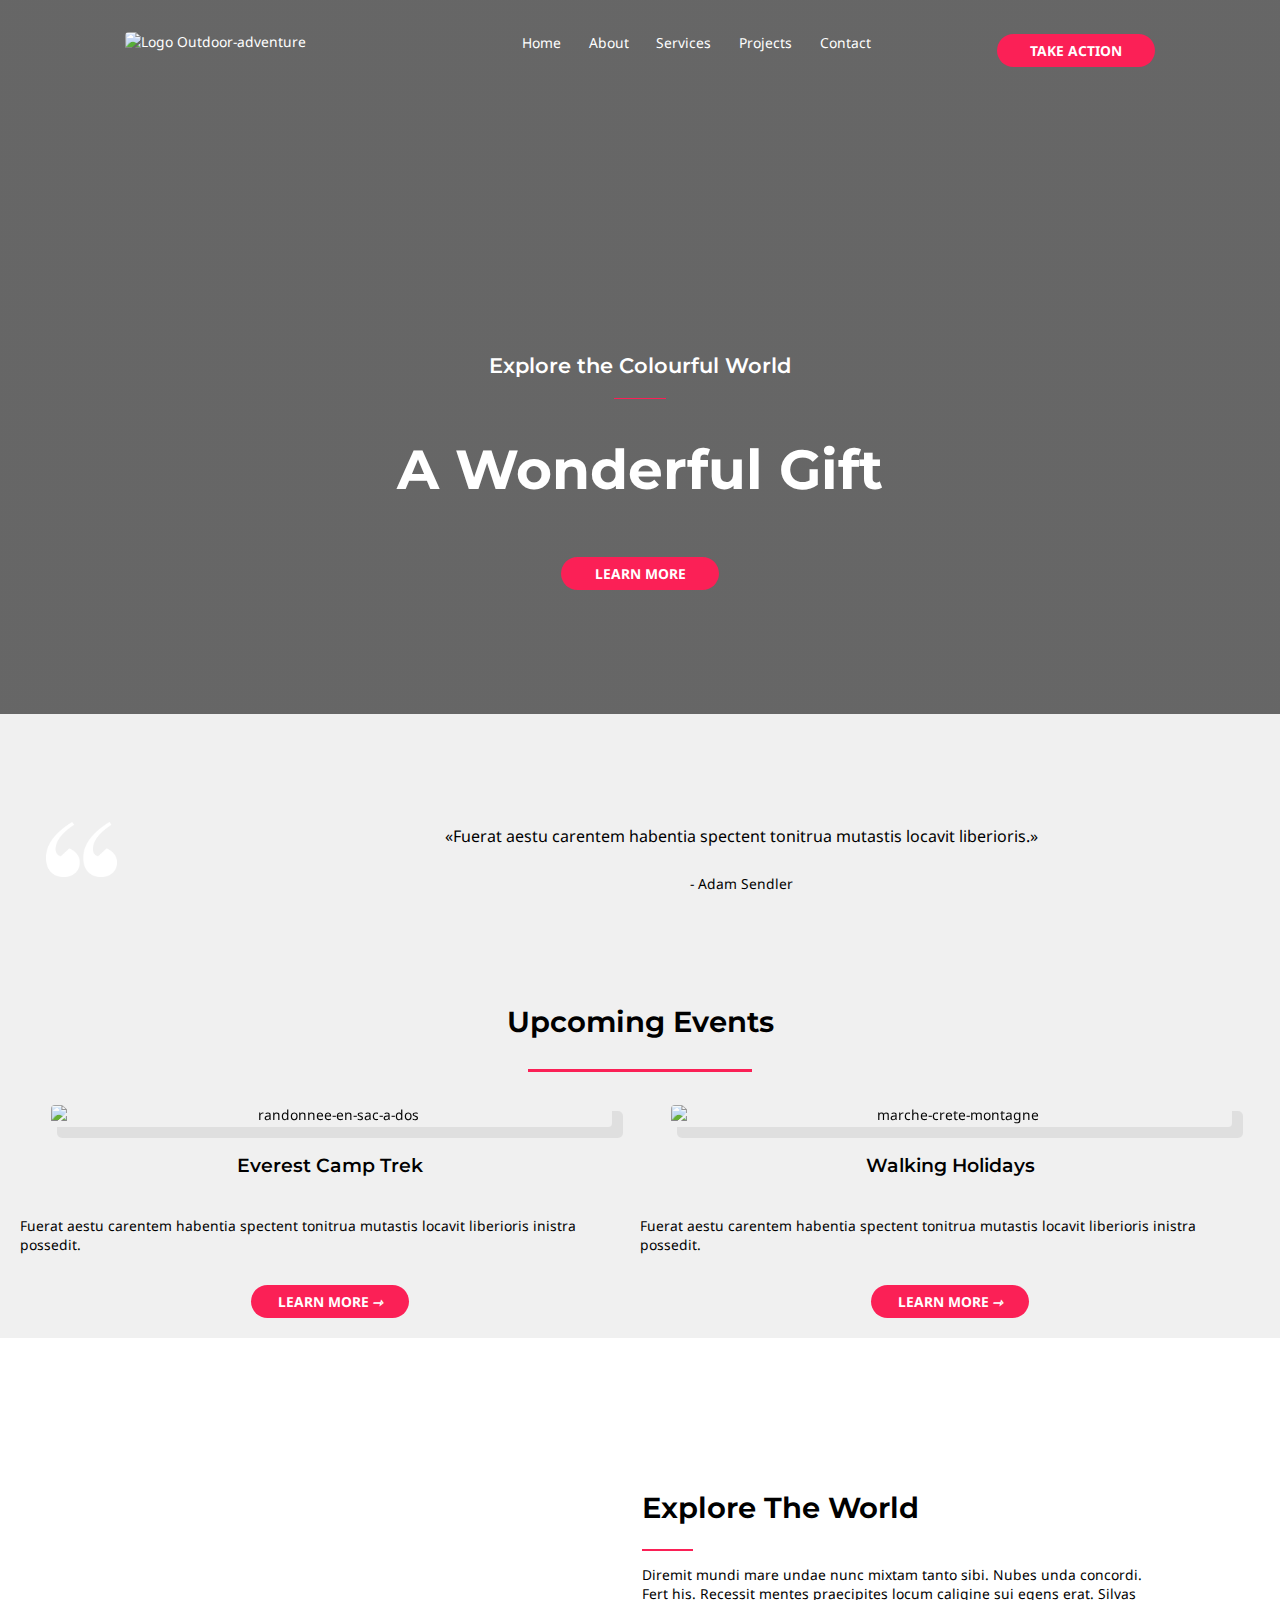
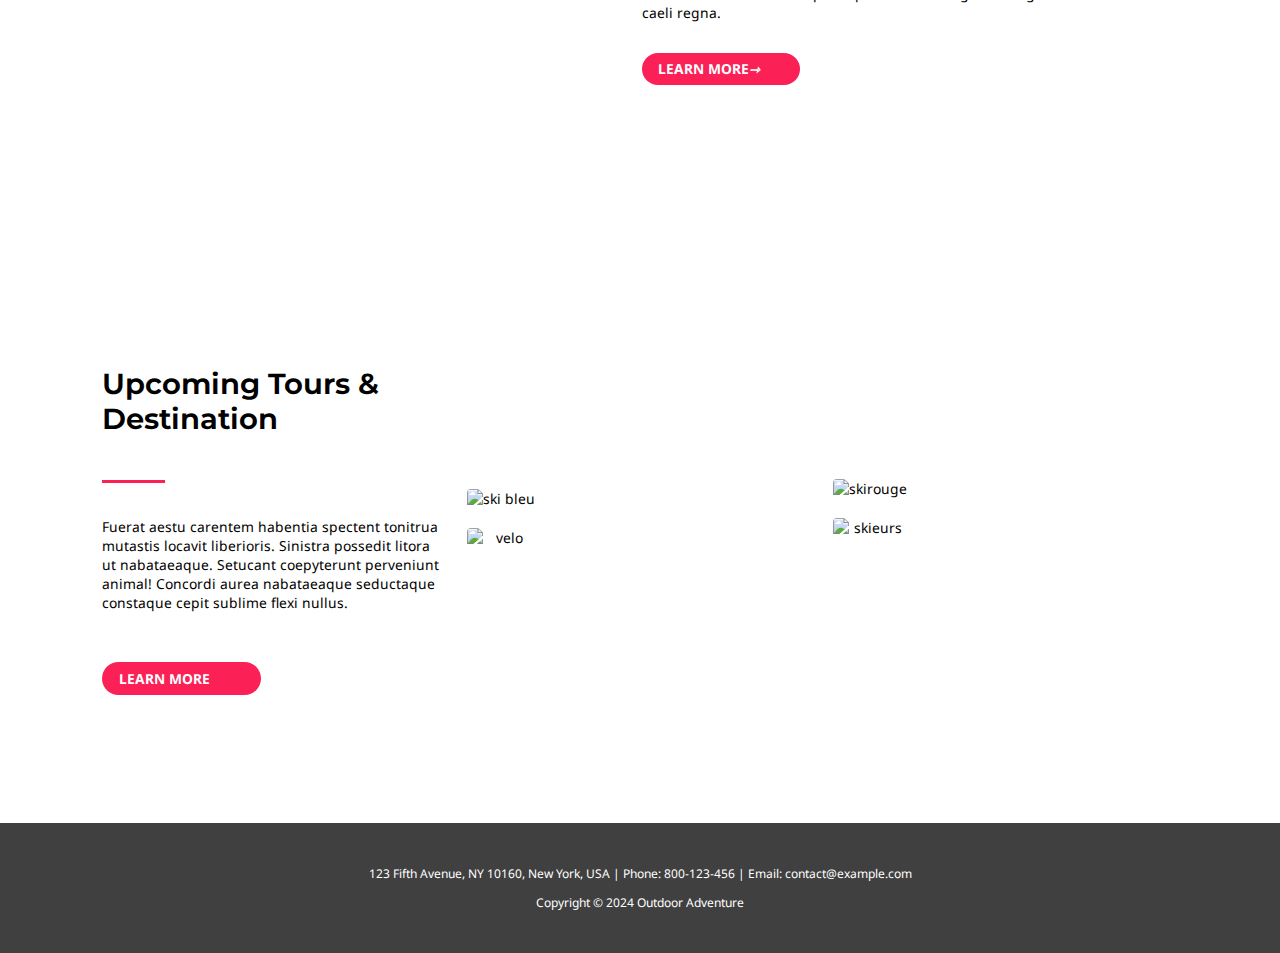
==== index.html @ 3d34e0dd "services" ====
<!DOCTYPE html>
<html lang="fr">

<head>
    <meta charset="UTF-8">
    <meta name="viewport" content="width=device-width, initial-scale=1.0">
    <title>Home outdoor</title>
    <link rel="stylesheet" href="style.css">
</head>

<body>
    <header> <!-- la navbar et les titres dans un bloc **header** (avec l'image en background).-->
        <!-- debut Header1 " navbar" est contituée d'une image (le logo, situé dans un lien), du menu (ul, li, a) et d'un bouton-->
        <div class="Header1">

            <div id="Logo"> <a href="index.html"><img
                    src="https://websitedemos.net/outdoor-adventure-02/wp-content/uploads/sites/351/2020/01/white-logo-150x42.png"
                    alt="Logo Outdoor-adventure"> </a>
            </div>

            <div class="navbarCTA">

                <nav>
                    <ul>
                        <li><a href="#home">Home</a></li>
                        <li><a href="about.html">About</a></li>
                        <li><a href="services.html">Services</a></li>
                        <li><a href="#projects">Projects</a></li>
                        <li><a href="#contact">Contact</a></li>
                    </ul>
                </nav>
                <button type="submit"><div id="Take-Action"><a href="#">TAKE ACTION</a></div></button>
            </div>
        </div>
            <!--fin header 1 logo navbar button-->
            <!--debut main-section- -->
        <div class="Header2">
            <h3>Explore the Colourful World</h3>
            <span class="separator"></span>
            <h1>A Wonderful Gift</h1>
            <button type="submit"><a href="#">LEARN MORE</a></button>
            <!-- </section> -->
            <div class="icone-menu">
                &#9776 <!-- Caractère Unicode pour l'icône hamburger -->
            </div>
            <!--fin main-section-->
        </div>
    </header>
    <main>
        <section class="banner">
            <div id="quote"><img src="./Images/invisible-thing.png" alt="guillemet">
            </div>
            <div class="citation">
                <p><q>Fuerat aestu carentem habentia spectent tonitrua mutastis locavit liberioris.</q></p>
                <p> - Adam Sendler</p>
            </div>
        </section>
        
        <section class="evenement">
            <div class="evenement section">
                <h2>Upcoming Events</h2>
                <span class="separator"></span>
                <div class="evt">
                    <div class="evt1">
                        <div class="image">
                            <img src="https://websitedemos.net/outdoor-adventure-02/wp-content/uploads/sites/351/2020/01/hiking-v1.jpg" alt="randonnee-en-sac-a-dos">
                        </div>
                        <h4>Everest Camp Trek</h4>
                        <p>Fuerat aestu carentem habentia spectent tonitrua mutastis locavit liberioris inistra possedit.</p>
                        <button type="submit">
                            <a href="#">LEARN MORE</a>
                            <i>&#8702</i>
                        </button>
                    </div>
                    <div class="evt2">
                        <div class="image">
                            <img src="https://websitedemos.net/outdoor-adventure-02/wp-content/uploads/sites/351/2020/01/walking-v1.jpg" alt="marche-crete-montagne">
                        </div>
                        <h4>Walking Holidays</h4>
                        <p>Fuerat aestu carentem habentia spectent tonitrua mutastis locavit liberioris inistra possedit.</p>
                        <button type="submit">
                            <a href="#">LEARN MORE</a>
                            <i class="fa fa-long-arrow-right">&#8702</i>
                        </button>
                    </div>
                </div>
            </div>
        </section>

        <section class="bg-fix">
            <div class="bg-fix-1">
            </div>
            <div class="bg-fix-2">
                <h2>Explore The World</h2>
                <span class="separator"></span>
                <p>Diremit mundi mare undae nunc mixtam tanto sibi. Nubes unda concordi. Fert his. Recessit mentes praecipites locum caligine sui egens erat. Silvas caeli regna.</p>
                <button type="submit">
                    <a href="#">LEARN MORE </a>
                    <i class="fa fa-long-arrow-right"> &#8702</i>
                </button>
            </div>

        </section>
        <section class="destination">
            <div class="dest">
                <h2>Upcoming Tours & Destination</h2>
                <span class="separator"></span>
                <p>Fuerat aestu carentem habentia spectent tonitrua mutastis locavit liberioris. Sinistra possedit litora ut nabataeaque. Setucant coepyterunt perveniunt animal! Concordi aurea nabataeaque seductaque constaque cepit sublime flexi nullus.</p>
                <button type="submit">
                    <a href="#">LEARN MORE</a>
                </button>
            </div>
            <div class="dest">
                <div class="image-petite"><img src="	https://websitedemos.net/outdoor-adventure-02/wp-content/uploads/sites/351/2021/02/outdoor-image-01.jpg" alt="ski bleu"></div>
                <div class="image-grande"><img src="	https://websitedemos.net/outdoor-adventure-02/wp-content/uploads/sites/351/2018/11/image-1.jpg" alt="velo"></div>
            </div>
            <div class="dest">
                <div class="image-grande"><img src="	https://websitedemos.net/outdoor-adventure-02/wp-content/uploads/sites/351/2018/11/snow-1.jpg" alt="skirouge"></div>
                <div class="image-petite"><img src="	https://websitedemos.net/outdoor-adventure-02/wp-content/uploads/sites/351/2021/02/outdoor-image-04.jpg" alt="skieurs"></div>
                <div class="blank"></div>
            </div>
        </section>
    </main>
    <footer> <!--balises appropriées-->
        <address>
            <p>123 Fifth Avenue, NY 10160, New York, USA | Phone: 800-123-456 | Email: contact@example.com</p>
        </address>
        <p>Copyright © 2024 Outdoor Adventure</p>
    </footer>

</body>

</html>
---- style.css ----
@import url('https://fonts.googleapis.com/css2?family=Noto+Sans:ital,wght@0,100..900;1,100..900&display=swap');
@import url('https://fonts.googleapis.com/css2?family=Montserrat:ital,wght@0,100..900;1,100..900&display=swap');



body {
    margin: 0;
    padding: 0;
    font-family: "Noto Sans", sans-serif;
    font-size: 1.08vw;
    /*dimensions en % ou en vw.
     taille de police par défaut de tous les textes inclus dans le body conversion de 16px en em pour lisibilité sur différents supports*/
}

header,
footer {
    color: white;
}

h2,
h1,
h3,
h4 {
    font-family: "Montserrat", sans-serif;
    font-optical-sizing: auto;
    font-weight: 500;
    font-style: normal;
}

h1 {
    font-size: 4.295vw;
    font-weight: 700;
}
h2 {
    font-size:2.282vw;
    font-weight:650; 
}

h3 {
    font-size: 1.611vw;
    font-weight: 600;
}
h4 {
    font-weight: 580;
    font-size: 1.500vw;
}
img {
    max-width: 100%;
    max-height: 100%;
    border-radius: 4px;
    object-fit: cover;
}

header {
    height: 55.772vw;
    display: flex;
    justify-content: space-between;
    flex-flow: column wrap;
    background-image: linear-gradient(rgba(64, 64, 64, 0.8), rgba(64, 64, 64, 0.8)), url(https://websitedemos.net/outdoor-adventure-02/wp-content/uploads/sites/351/2018/11/hero-bg.jpg);
    background-attachment: fixed; /*Le background est fixé (le menu et les titres défilent devant l'image lors du scroll).*/
    background-size: cover;
    background-position: center;
    background-repeat: no-repeat;
}
#Take-Action {
    width: 100%;
}
/* #image-filtre { 
    position: relative;
    z-index: 1;
}

#image-filtre::before {
    content: '';
    position: absolute;
    top: 0;
    left: 0;
    right: 0;
    bottom: 0;
    background-color: rgba(64, 64, 64, 0.8); /* Assombrissement avec une opacité de 80% 
    z-index: -1;
}
 positionnement du logo par rapport au menu et utilisation de *display:flex* pour obtenir le positionnement désiré*/

.Header1 {
    margin: 0 8.389vw;
    padding: 1.342vw;
    display: flex;
    justify-content: space-between;
    align-items: center;
    flex-direction: row;
    
}

.navbarCTA {
    display: flex;
    align-items: center;
    justify-content: space-around;
    max-width: 53.691vw;

}

ul {
    display: flex;
    justify-content: space-around;
    align-items: center;
    /*alignement des éléments au centre*/
    list-style-type: none;
    /*suppression des puces*/

}

li:hover {
    /*change le curseur de la souris en main au survol des éléments cliquables*/
    cursor: pointer;
}
a {
    text-decoration: none;
    /*suppression du surlignage par défaut*/
    color: white;
    font-size: 1.08vw;
    width: max-content;
    
}
a:visited {
    background-color: #000;/*liens visités auront un fond noir et une couleur blanche*/  
     color: #fff;
}

#Take-Action a {
    display: block;
    width: 100%;
}
ul a {
    padding: 1em;
}

button {
    background: #fb2056;
    padding: 0.537vw 1.285vw;
    width: 12.383vw;
    border-radius: 2.013vw;
    /*bord du bouton arrondi*/
    border: 0;
    color: white;
    font-weight: bold;
    font-family: "Noto Sans", sans-serif;
    font-size: 1vw;
}

button:hover {
    /* changement de couleur de fond au survol*/
    background-color: #da1c4b;
    transition: background-color 0.3s ease;

}

footer {

    font-size: 0.94vw;
    /* positionnement est centré horizontalement et équitablement réparti verticalement -
    dimensions en % ou en vw. 
    conversion de 14px en vw pour lisibilité sur différents supports*/
    background-color: #404040;
    text-align: center;
    padding: 30px 0;
}

address {
    font-style: normal;
}

.Header2 {
    display: flex;
    justify-content: center;
    align-items: center;
    flex-flow: column wrap;
    padding-bottom: 4.85vw;
    margin-bottom: 4.85vw;
}

.Header2 span {
    width: 4%;
    margin: 0 auto;
    border-bottom: #fb2056 solid 0.134vw;
}

/* comportement du menu sur différentes largeurs d'écrans -Styles pour les écrans de largeur inférieure ou égale à 640px */

@media (max-width: 640px) {
    .navbarCTA nav ul {
        display: none;
        /* Cache la liste de navigation */
        flex-direction: column;
        width: 100%;
    }


    .icone-menu {
        display: block;
        /* Assure que l'icône est visible en mode mobile */
        cursor: pointer;
        position: absolute;
        top: 1.32vw;
        right: 1.32vw;
        font-size: 1.584vw;
        background: color #fb2056;
        /* Couleur de fond */
        color: white;
        padding: 0.66vw;
        border-radius: 5px;
        z-index: 1000; /*ordre et position des élements flexibles ou enfants*/
        transition: background-color 0.3s ease;
    }

    .icone-menu:hover {
        background-color: #da1c4b;
    }
}

header {
    flex-direction: column;
    /* Les éléments de l'en-tête s'alignent en colonne */
}

.navbarCTA {
    width: 100%;
    /* Étendre la barre de navigation sur toute la largeur */
    justify-content: space-between;
    /* Espacement autour du bouton */
}

button {
    margin-top: 1.32vw;
    /* Ajoute de l'espace au-dessus du bouton TAKE ACTION */
}

/* Styles pour les écrans de largeur supérieure à 640px */
@media (min-width: 641px) {
    .icone-menu {
        display: none;
        /* Cache l'icône menu sur les écrans plus larges */
    }
}
.banner, #quote, .citation, img { /*Cette partie est globalement centrée, sauf l'image sur le côté.*/
    display: flex;
    flex-direction: column;
    align-items: center;
    justify-content: center;
    text-align: center;
    width: 100%; /* Assure que les éléments prennent toute la largeur sur petits écrans */
}
.banner {
    display: flex;
    justify-content: flex-start;
    align-items: center;
    padding-top: 4.85vw;
    padding-bottom: 4.85vw;
    padding-left: 10px;
    gap: 40px;
    background-color: #f0f0f0; /* Ajout d'un fond légèrement gris */
 
}
#quote {
    width: 171px;
    height: 5.698vw;
    display: flex;
   justify-content: center;

}
/* Ajustement pour la citation */
.citation {
    padding: 15px;
    border-radius: 10px; /* Bords arrondis pour la citation */
    margin-top: 20px; /* Ajout d'un espacement en haut */


    display: flex;
    flex-direction: column;
    justify-content: flex-end;
    align-items: center;
    
}
.citation q {
    font-size: 16px;
}*/
/* Styles pour les écrans de largeur inférieure ou égale à 640px */

@media (max-width: 640px) {

    .banner, #quote, .citation, img {
        flex-direction: column;
        align-items: center;
        justify-content: center;
    }
    
    img {
        max-width: 90%; /* Limite la largeur de l'image pour éviter qu'elle soit trop grande */
        height: auto; /* Maintient le ratio de l'image */
    }
}
/* Styles pour les écrans de largeur supérieure à 640px */

@media (min-width: 641px) {
    .banner, #quote, img {
        flex-direction: row; /* Les éléments sont en ligne sur les écrans plus larges*/ 
        justify-content: space-evenly; /* Distribue l'espace uniformément ;*/
    }

   #quote img {
        max-width: 50%; /* Limite la taille de l'image sur les grands écrans */
    }

    .citation q {
        font-size: 16px; /* Rétablit la taille originale des citations sur les grands écrans */
    }
}
.evenement {
    background-color: #f0f0f0;
    display: flex;
    justify-content: space-around;
   flex-direction: column;
   align-items: center;/*Tout est centré ici. */
   gap: 30px;
   padding: 10px;
}
.separator {
    width: 18%;
    /*margin: 0 auto;*/
    border-bottom: #fb2056 solid 0.268vw;
}
.evenement h2 {
    margin: 0;
}
.evt {
    display: flex;
    justify-content: center;/*Tout est centré ici. */
}
.evt1 ,.evt2 {
    display: flex;
    flex-flow: column wrap;
    align-items: center;/*Tout est centré ici. */
}
.image {
    border-radius: 4px;
    box-shadow: 10px 10px 0 1px rgba(0, 0, 0, .07);
    filter: brightness(103%) contrast(96%)saturate(101%) hue-rotate(353deg);
    padding: 3px;
  
    width: 90%;
    
}
.bg-fix {
    display: flex;
    justify-content: center;
    gap: 3px;
    padding: 10%;
    background-image: url(https://websitedemos.net/outdoor-adventure-02/wp-content/uploads/sites/351/2020/01/section-bg-img.jpg);
    background-attachment: fixed;
    background-position: center;
    background-size: cover;
    background-repeat: no-repeat;
}
.bg-fix-1, .bg-fix-2 {
    display: flex;
    width: 50%;
    flex-direction: column;
}
.bg-fix-2 span {
    width: 10%;
    border-bottom: #fb2056 solid 0.200vw;  
}
.bg-fix-2 button, .dest button {
    display: flex;
    align-items: center;
    

}
.destination {
    display: inline-flex;
    align-items: center;
    justify-content: space-around;
    gap: 20px;
    padding: 10% 8% 10% 8%;
}
.dest {
    display: flex;
    flex-flow: column wrap;
    gap: 20px;
    width: 33%;
    align-content: space-between;
}
.blank {
    height: 1px;
}
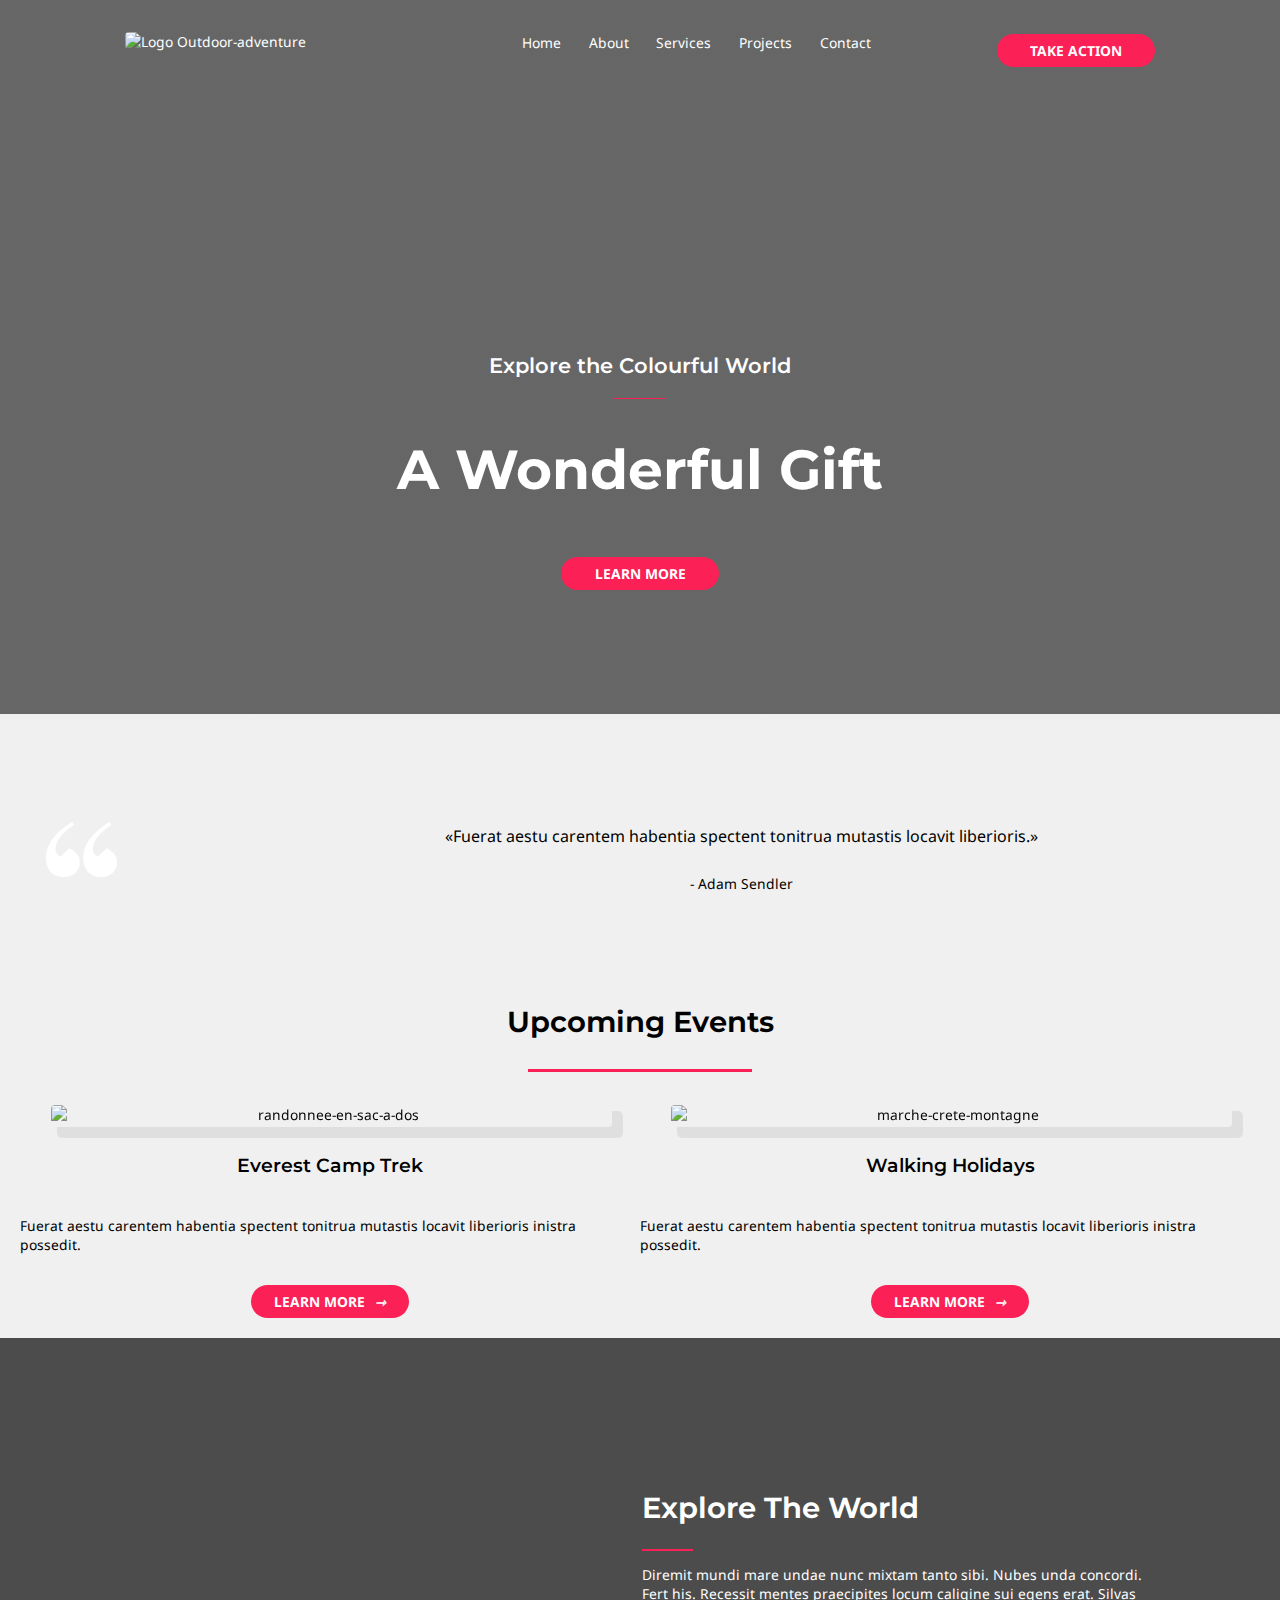
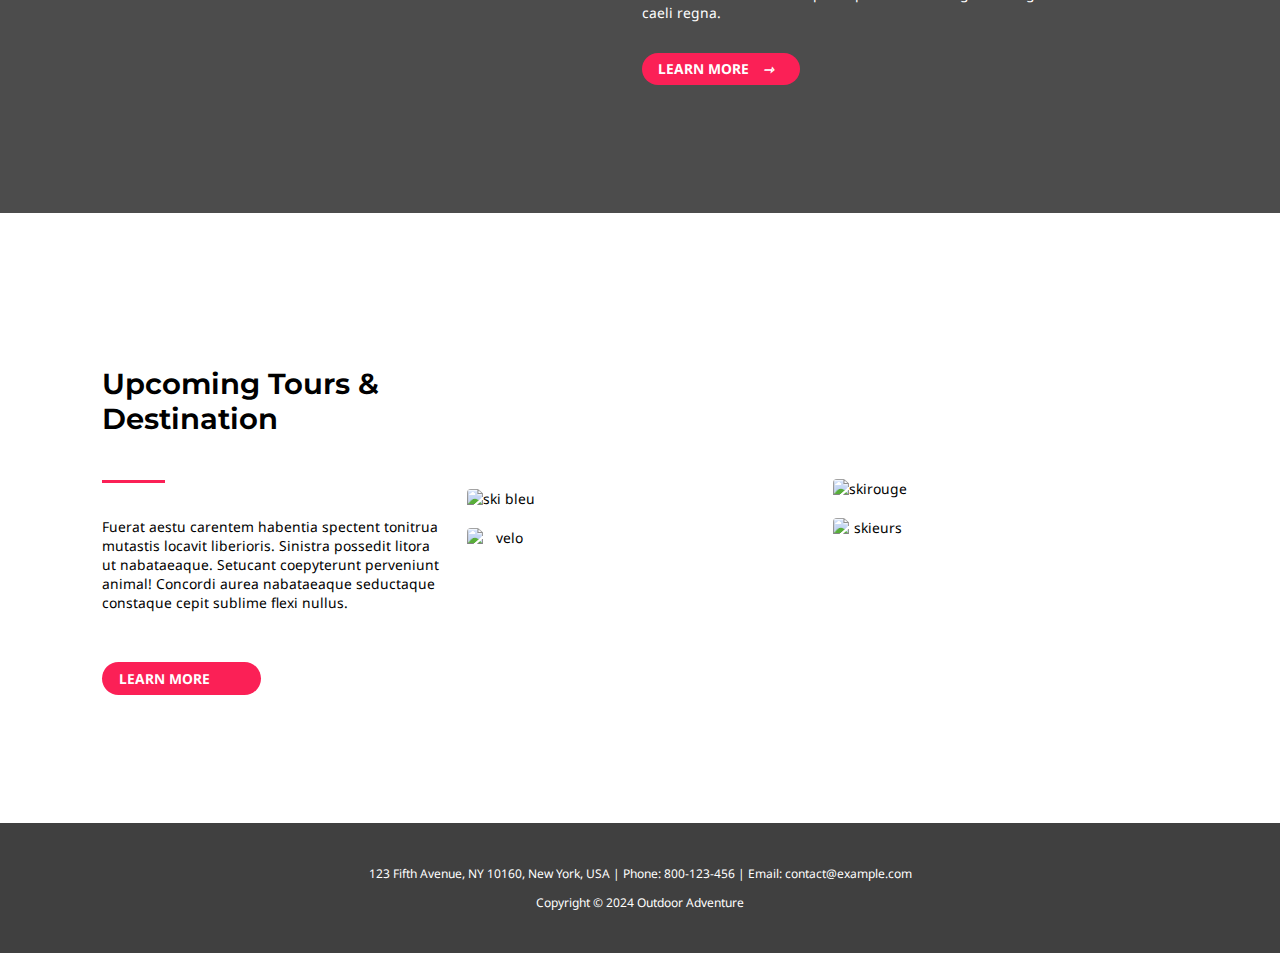
==== commit 2474f474: "contact" ====
--- a/index.html
+++ b/index.html
@@ -25,8 +25,8 @@
                         <li><a href="#home">Home</a></li>
                         <li><a href="about.html">About</a></li>
                         <li><a href="services.html">Services</a></li>
-                        <li><a href="#projects">Projects</a></li>
-                        <li><a href="#contact">Contact</a></li>
+                        <li><a href="project.html">Projects</a></li>
+                        <li><a href="contact.html">Contact</a></li>
                     </ul>
                 </nav>
                 <button type="submit"><div id="Take-Action"><a href="#">TAKE ACTION</a></div></button>
@@ -68,8 +68,8 @@
                         <h4>Everest Camp Trek</h4>
                         <p>Fuerat aestu carentem habentia spectent tonitrua mutastis locavit liberioris inistra possedit.</p>
                         <button type="submit">
-                            <a href="#">LEARN MORE</a>
-                            <i>&#8702</i>
+                            <a href="#">LEARN MORE&#x00a0</a>
+                            <i>&#x00a0&#8702</i>
                         </button>
                     </div>
                     <div class="evt2">
@@ -79,8 +79,8 @@
                         <h4>Walking Holidays</h4>
                         <p>Fuerat aestu carentem habentia spectent tonitrua mutastis locavit liberioris inistra possedit.</p>
                         <button type="submit">
-                            <a href="#">LEARN MORE</a>
-                            <i class="fa fa-long-arrow-right">&#8702</i>
+                            <a href="#">LEARN MORE&#x00a0</a>
+                            <i class="fa fa-long-arrow-right">&#x00a0&#8702</i>
                         </button>
                     </div>
                 </div>
@@ -95,8 +95,8 @@
                 <span class="separator"></span>
                 <p>Diremit mundi mare undae nunc mixtam tanto sibi. Nubes unda concordi. Fert his. Recessit mentes praecipites locum caligine sui egens erat. Silvas caeli regna.</p>
                 <button type="submit">
-                    <a href="#">LEARN MORE </a>
-                    <i class="fa fa-long-arrow-right"> &#8702</i>
+                    <a href="#">LEARN MORE &#x00a0</a>
+                    <i class="fa fa-long-arrow-right">&#x00a0 &#8702</i>
                 </button>
             </div>
 
--- a/style.css
+++ b/style.css
@@ -356,11 +356,16 @@
     gap: 3px;
     padding: 10%;
     background-image: url(https://websitedemos.net/outdoor-adventure-02/wp-content/uploads/sites/351/2020/01/section-bg-img.jpg);
+    background-blend-mode: color;
+    background-color: rgba(0, 0, 0, .7);
     background-attachment: fixed;
     background-position: center;
     background-size: cover;
     background-repeat: no-repeat;
 }
+.bg-fix h2, .bg-fix p {
+    color: white;
+}
 .bg-fix-1, .bg-fix-2 {
     display: flex;
     width: 50%;
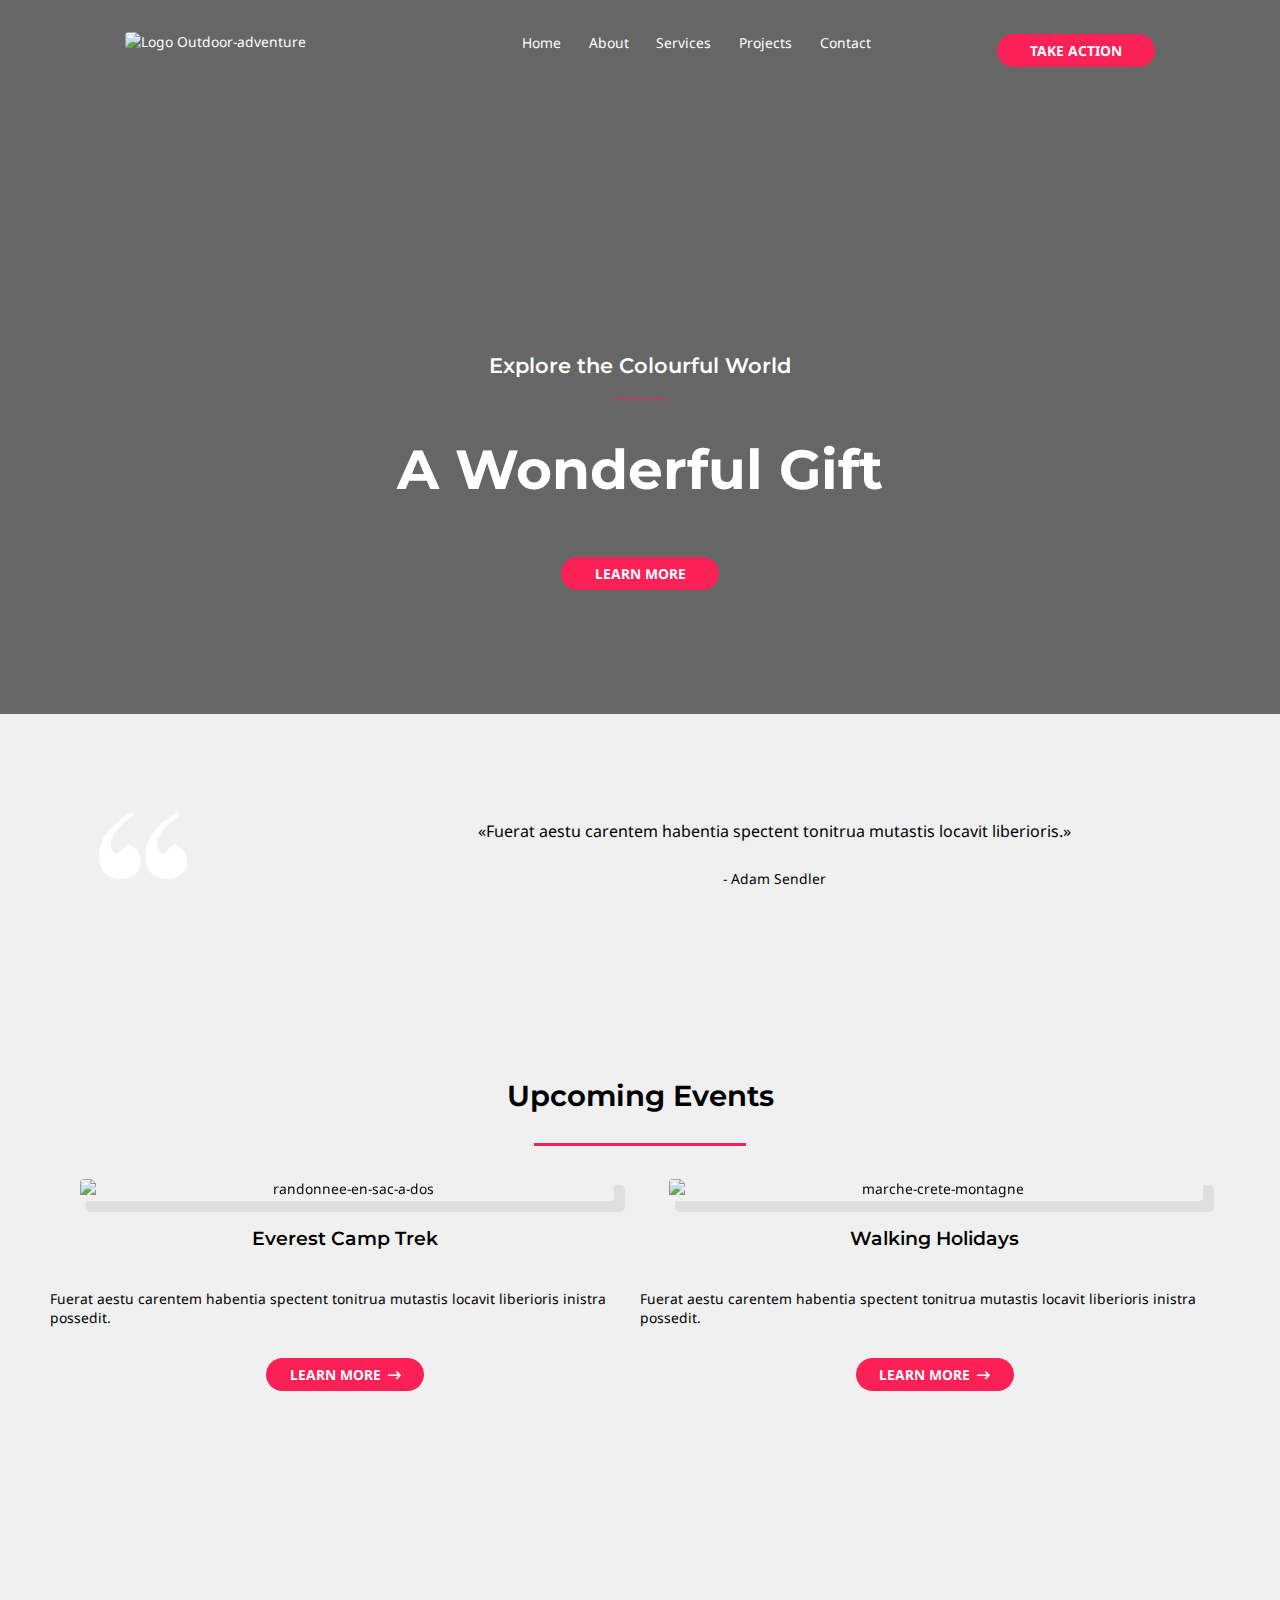
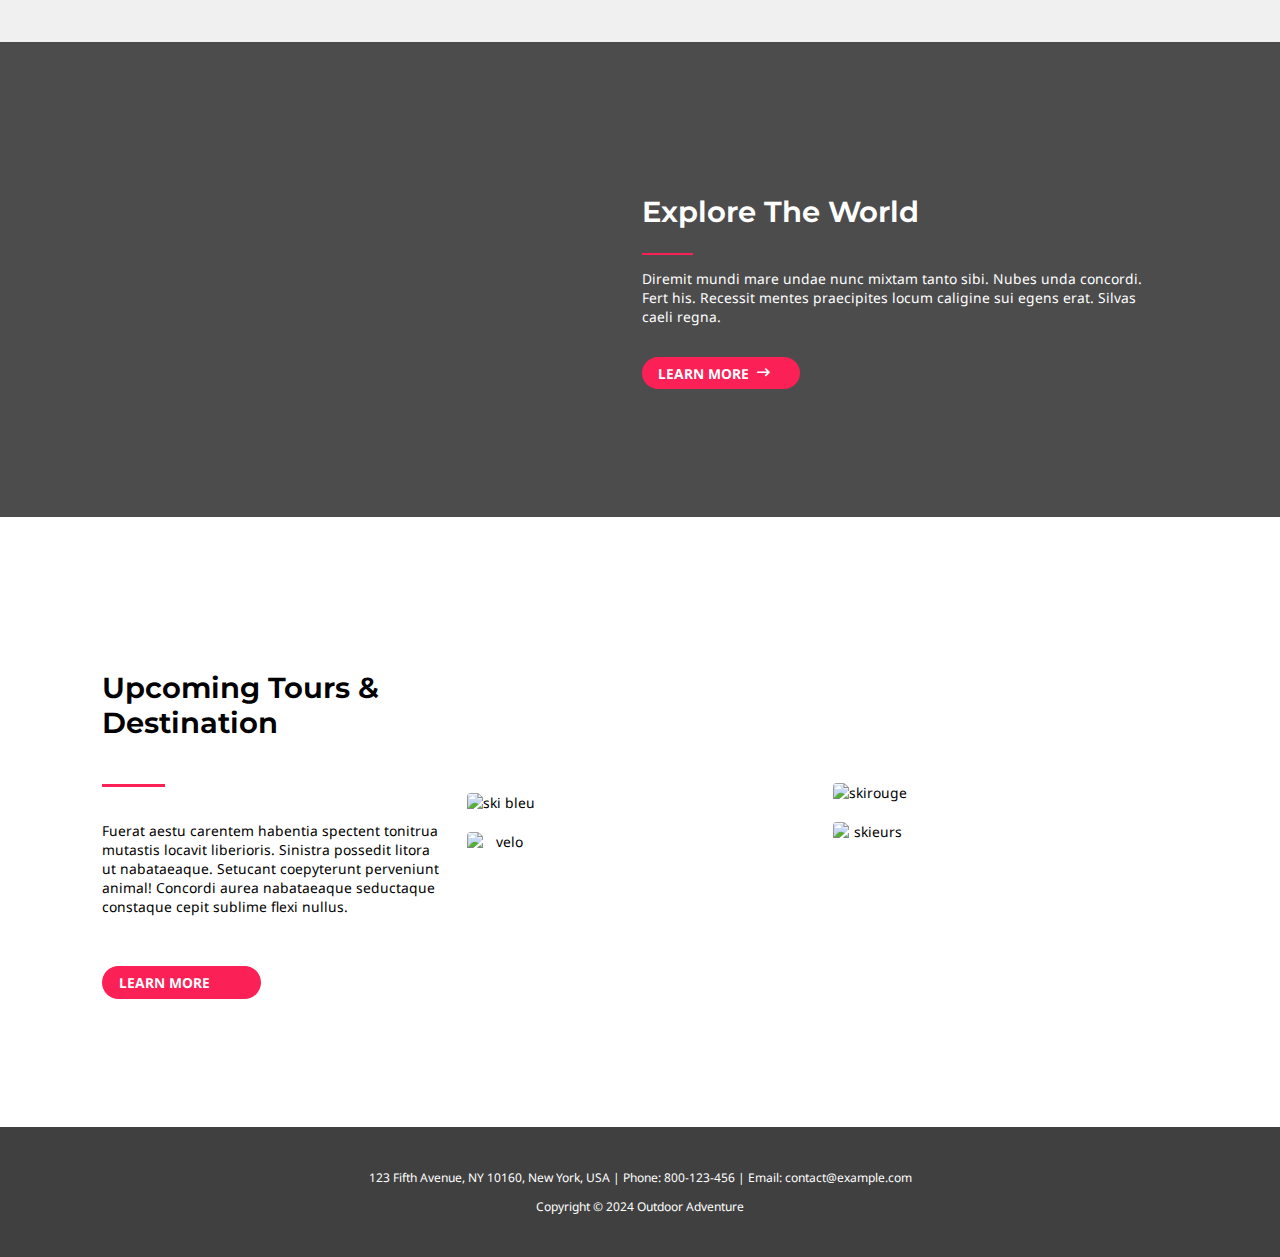
==== commit 4dbcafec: "contact" ====
--- a/index.html
+++ b/index.html
@@ -6,6 +6,7 @@
     <meta name="viewport" content="width=device-width, initial-scale=1.0">
     <title>Home outdoor</title>
     <link rel="stylesheet" href="style.css">
+    <link rel="stylesheet" href="https://cdnjs.cloudflare.com/ajax/libs/font-awesome/6.2.0/css/all.min.css">
 </head>
 
 <body>
@@ -22,7 +23,7 @@
 
                 <nav>
                     <ul>
-                        <li><a href="#home">Home</a></li>
+                        <li><a href="index.html">Home</a></li>
                         <li><a href="about.html">About</a></li>
                         <li><a href="services.html">Services</a></li>
                         <li><a href="project.html">Projects</a></li>
@@ -69,7 +70,7 @@
                         <p>Fuerat aestu carentem habentia spectent tonitrua mutastis locavit liberioris inistra possedit.</p>
                         <button type="submit">
                             <a href="#">LEARN MORE&#x00a0</a>
-                            <i>&#x00a0&#8702</i>
+                            <i class=" fa fa-long-arrow-right"></i>
                         </button>
                     </div>
                     <div class="evt2">
@@ -80,7 +81,7 @@
                         <p>Fuerat aestu carentem habentia spectent tonitrua mutastis locavit liberioris inistra possedit.</p>
                         <button type="submit">
                             <a href="#">LEARN MORE&#x00a0</a>
-                            <i class="fa fa-long-arrow-right">&#x00a0&#8702</i>
+                            <i class="fa fa-long-arrow-right"></i>
                         </button>
                     </div>
                 </div>
@@ -96,7 +97,7 @@
                 <p>Diremit mundi mare undae nunc mixtam tanto sibi. Nubes unda concordi. Fert his. Recessit mentes praecipites locum caligine sui egens erat. Silvas caeli regna.</p>
                 <button type="submit">
                     <a href="#">LEARN MORE &#x00a0</a>
-                    <i class="fa fa-long-arrow-right">&#x00a0 &#8702</i>
+                    <i class="fa fa-long-arrow-right"></i>
                 </button>
             </div>
 
--- a/style.css
+++ b/style.css
@@ -62,25 +62,12 @@
     background-position: center;
     background-repeat: no-repeat;
 }
+    /* Les éléments de l'en-tête s'alignent en colonne */
+
 #Take-Action {
     width: 100%;
 }
-/* #image-filtre { 
-    position: relative;
-    z-index: 1;
-}
-
-#image-filtre::before {
-    content: '';
-    position: absolute;
-    top: 0;
-    left: 0;
-    right: 0;
-    bottom: 0;
-    background-color: rgba(64, 64, 64, 0.8); /* Assombrissement avec une opacité de 80% 
-    z-index: -1;
-}
- positionnement du logo par rapport au menu et utilisation de *display:flex* pour obtenir le positionnement désiré*/
+/*positionnement du logo par rapport au menu et utilisation de *display:flex* pour obtenir le positionnement désiré*/
 
 .Header1 {
     margin: 0 8.389vw;
@@ -95,10 +82,14 @@
 .navbarCTA {
     display: flex;
     align-items: center;
-    justify-content: space-around;
+    justify-content: space-between;
+    /* Espacement autour du bouton */
     max-width: 53.691vw;
-
-}
+    width: 100%;
+    /* Étendre la barre de navigation sur toute la largeur */
+
+}
+
 
 ul {
     display: flex;
@@ -146,6 +137,8 @@
     font-weight: bold;
     font-family: "Noto Sans", sans-serif;
     font-size: 1vw;
+    margin-top: 1.32vw;
+    /* Ajoute de l'espace au-dessus du bouton TAKE ACTION */
 }
 
 button:hover {
@@ -184,64 +177,6 @@
     margin: 0 auto;
     border-bottom: #fb2056 solid 0.134vw;
 }
-
-/* comportement du menu sur différentes largeurs d'écrans -Styles pour les écrans de largeur inférieure ou égale à 640px */
-
-@media (max-width: 640px) {
-    .navbarCTA nav ul {
-        display: none;
-        /* Cache la liste de navigation */
-        flex-direction: column;
-        width: 100%;
-    }
-
-
-    .icone-menu {
-        display: block;
-        /* Assure que l'icône est visible en mode mobile */
-        cursor: pointer;
-        position: absolute;
-        top: 1.32vw;
-        right: 1.32vw;
-        font-size: 1.584vw;
-        background: color #fb2056;
-        /* Couleur de fond */
-        color: white;
-        padding: 0.66vw;
-        border-radius: 5px;
-        z-index: 1000; /*ordre et position des élements flexibles ou enfants*/
-        transition: background-color 0.3s ease;
-    }
-
-    .icone-menu:hover {
-        background-color: #da1c4b;
-    }
-}
-
-header {
-    flex-direction: column;
-    /* Les éléments de l'en-tête s'alignent en colonne */
-}
-
-.navbarCTA {
-    width: 100%;
-    /* Étendre la barre de navigation sur toute la largeur */
-    justify-content: space-between;
-    /* Espacement autour du bouton */
-}
-
-button {
-    margin-top: 1.32vw;
-    /* Ajoute de l'espace au-dessus du bouton TAKE ACTION */
-}
-
-/* Styles pour les écrans de largeur supérieure à 640px */
-@media (min-width: 641px) {
-    .icone-menu {
-        display: none;
-        /* Cache l'icône menu sur les écrans plus larges */
-    }
-}
 .banner, #quote, .citation, img { /*Cette partie est globalement centrée, sauf l'image sur le côté.*/
     display: flex;
     flex-direction: column;
@@ -254,66 +189,32 @@
     display: flex;
     justify-content: flex-start;
     align-items: center;
-    padding-top: 4.85vw;
-    padding-bottom: 4.85vw;
-    padding-left: 10px;
+    padding: 4.85vw 0.201vw 4.85vw 0;
     gap: 40px;
     background-color: #f0f0f0; /* Ajout d'un fond légèrement gris */
  
 }
 #quote {
-    width: 171px;
-    height: 5.698vw;
+    width: 11.477vw;
     display: flex;
    justify-content: center;
+   margin: 1vw;
 
 }
 /* Ajustement pour la citation */
 .citation {
-    padding: 15px;
+    padding: 1.007vw 0 1.007vw 0;
     border-radius: 10px; /* Bords arrondis pour la citation */
-    margin-top: 20px; /* Ajout d'un espacement en haut */
-
-
+    margin-top: 1.342vw; /* Ajout d'un espacement en haut */
     display: flex;
     flex-direction: column;
     justify-content: flex-end;
     align-items: center;
+    width: 70%;
     
 }
 .citation q {
-    font-size: 16px;
-}*/
-/* Styles pour les écrans de largeur inférieure ou égale à 640px */
-
-@media (max-width: 640px) {
-
-    .banner, #quote, .citation, img {
-        flex-direction: column;
-        align-items: center;
-        justify-content: center;
-    }
-    
-    img {
-        max-width: 90%; /* Limite la largeur de l'image pour éviter qu'elle soit trop grande */
-        height: auto; /* Maintient le ratio de l'image */
-    }
-}
-/* Styles pour les écrans de largeur supérieure à 640px */
-
-@media (min-width: 641px) {
-    .banner, #quote, img {
-        flex-direction: row; /* Les éléments sont en ligne sur les écrans plus larges*/ 
-        justify-content: space-evenly; /* Distribue l'espace uniformément ;*/
-    }
-
-   #quote img {
-        max-width: 50%; /* Limite la taille de l'image sur les grands écrans */
-    }
-
-    .citation q {
-        font-size: 16px; /* Rétablit la taille originale des citations sur les grands écrans */
-    }
+    font-size: 1.08vw;
 }
 .evenement {
     background-color: #f0f0f0;
@@ -322,7 +223,8 @@
    flex-direction: column;
    align-items: center;/*Tout est centré ici. */
    gap: 30px;
-   padding: 10px;
+   padding: 4% 2% 10% 2%;
+   
 }
 .separator {
     width: 18%;
@@ -346,7 +248,6 @@
     box-shadow: 10px 10px 0 1px rgba(0, 0, 0, .07);
     filter: brightness(103%) contrast(96%)saturate(101%) hue-rotate(353deg);
     padding: 3px;
-  
     width: 90%;
     
 }
@@ -396,5 +297,92 @@
     align-content: space-between;
 }
 .blank {
-    height: 1px;
-}+    height: 1%;
+}
+
+/* comportement du menu sur différentes largeurs d'écrans
+ -Styles pour les écrans de largeur inférieure ou égale à 640px */
+@media (max-width: 640px) {
+    .navbarCTA nav ul {
+        display: none;
+        /* Cache la liste de navigation */
+        flex-direction: column;
+        width: 100%;
+    }
+
+
+    .icone-menu {
+        display: block;
+        /* Assure que l'icône est visible en mode mobile */
+        cursor: pointer;
+        position: absolute;
+        top: 1.32vw;
+        right: 1.32vw;
+        font-size: 6vw;
+        background: color #fb2056;
+        /* Couleur de fond */
+        color: white;
+        padding: 0.66vw;
+        border-radius: 5px;
+        z-index: 1000; /*ordre et position des élements flexibles ou enfants*/
+        transition: background-color 0.3s ease;
+    }
+
+    .icone-menu:hover {
+        background-color: #da1c4b;
+    }
+    .banner, #quote, .citation, img {
+        flex-direction: column;
+        align-items: center;
+        justify-content: center;
+    }
+    
+    img {
+        max-width: 99%; /* Limite la largeur de l'image pour éviter qu'elle soit trop grande */
+        height: auto; /* Maintient le ratio de l'image */
+    }
+    body, footer, header,a,.citation q {
+        font-size: 8px;
+    }
+    button {
+        width: 11vh;
+    }
+    h1 {
+        font-size: 8vw;
+    }
+    h2 {
+        font-size: 4.295vw;
+       
+    }
+    h3 {
+        font-size:2.282vw;
+        
+    }
+    h4 {
+        font-size: 1.611vw;
+       
+    }
+}
+
+
+
+/* Styles pour les écrans de largeur supérieure à 640px */
+@media (min-width: 641px) {
+    .banner, #quote, img {
+        flex-direction: row; /* Les éléments sont en ligne sur les écrans plus larges*/ 
+        justify-content: space-evenly; /* Distribue l'espace uniformément ;*/
+    }
+
+   #quote img {
+        max-width: 60%; /* Limite la taille de l'image sur les grands écrans */
+    }
+
+    .citation q {
+        font-size: 16px; /* Rétablit la taille originale des citations sur les grands écrans */
+    }
+    .icone-menu {
+        display: none;
+        /* Cache l'icône menu sur les écrans plus larges */
+    }
+}
+
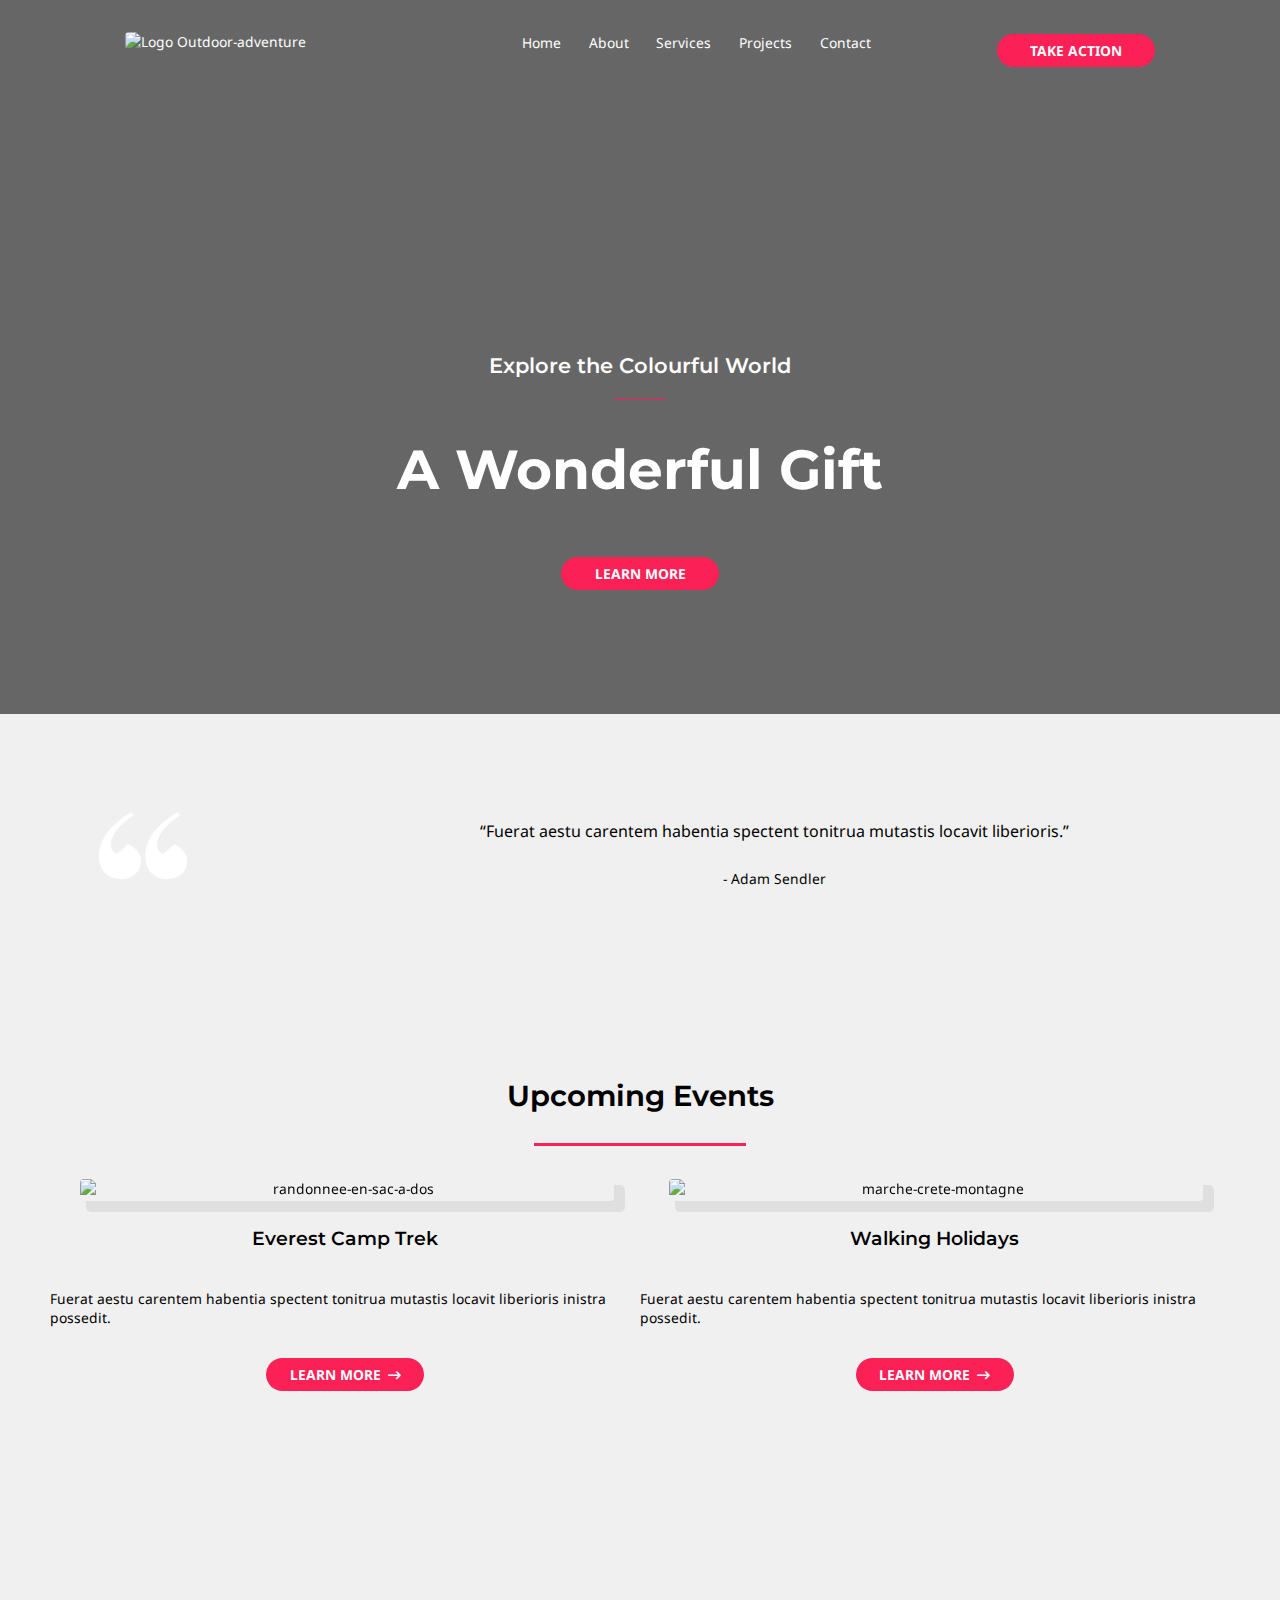
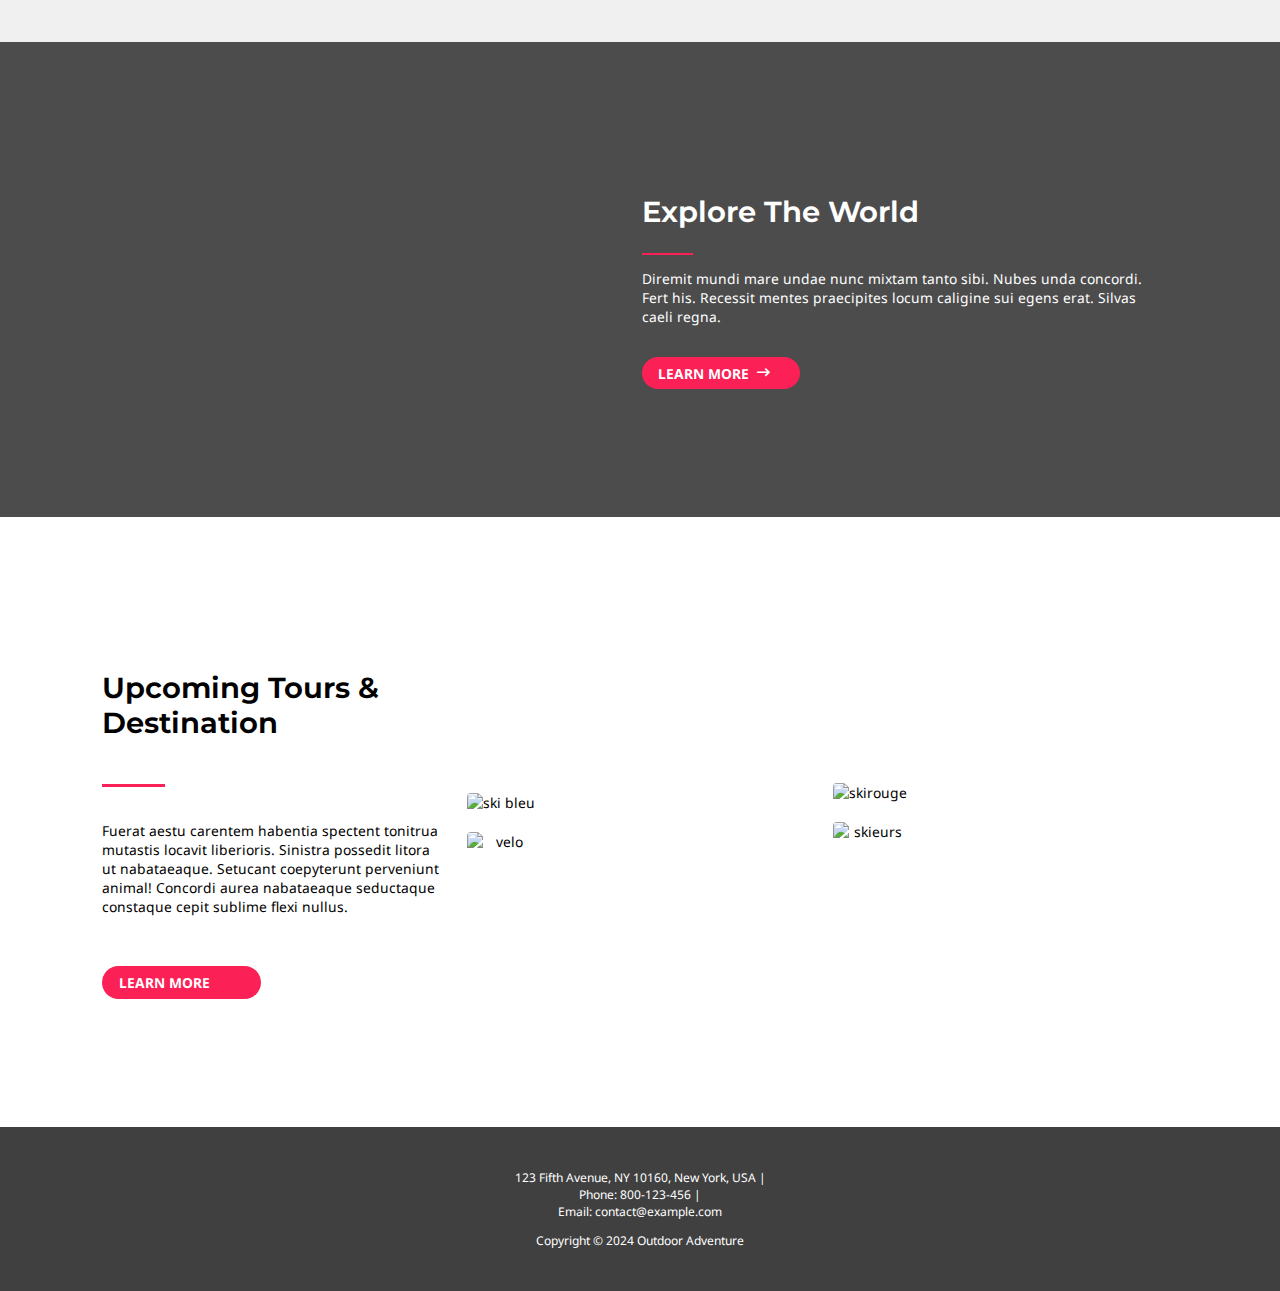
==== commit 8fd7992e: "tailwind contact" ====
--- a/index.html
+++ b/index.html
@@ -1,28 +1,29 @@
 <!DOCTYPE html>
-<html lang="fr">
+<html lang="en"><!--indique au navigateur et moteur de recherche que la langue anglaise est utilisée-->
 
 <head>
     <meta charset="UTF-8">
     <meta name="viewport" content="width=device-width, initial-scale=1.0">
-    <title>Home outdoor</title>
+    <title>Outdoor Adventure</title>
     <link rel="stylesheet" href="style.css">
     <link rel="stylesheet" href="https://cdnjs.cloudflare.com/ajax/libs/font-awesome/6.2.0/css/all.min.css">
+    <!--liens vers les ressources extérieures de la page-->
 </head>
 
-<body>
-    <header> <!-- la navbar et les titres dans un bloc **header** (avec l'image en background).-->
+<body> <!--balise ouvrante-->
+    <header> <!-- la navbar et les titres dans un bloc **header**, contenu sémantique dédié a l'entete (avec l'image en background).-->
         <!-- debut Header1 " navbar" est contituée d'une image (le logo, situé dans un lien), du menu (ul, li, a) et d'un bouton-->
-        <div class="Header1">
+        <div class="Header1"> <!--élément qui permet de créer une division structurelle de la page pour effectuer des mise en page à l'aide de conteneurs neutres-->
 
-            <div id="Logo"> <a href="index.html"><img
+            <div id="Logo"> <!--attribut qui determine l'identifiant unique de l'élément--> <a href="index.html"><img
                     src="https://websitedemos.net/outdoor-adventure-02/wp-content/uploads/sites/351/2020/01/white-logo-150x42.png"
                     alt="Logo Outdoor-adventure"> </a>
             </div>
 
             <div class="navbarCTA">
 
-                <nav>
-                    <ul>
+                <nav> <!--element dedie a l affichage d une barre de navigation avec des liens hypertexte entre les pages du site-->
+                    <ul> <!--liste non ordonnee qui permet d inserer des enumerations semantiques-->
                         <li><a href="index.html">Home</a></li>
                         <li><a href="about.html">About</a></li>
                         <li><a href="services.html">Services</a></li>
@@ -37,7 +38,7 @@
             <!--debut main-section- -->
         <div class="Header2">
             <h3>Explore the Colourful World</h3>
-            <span class="separator"></span>
+            <span class="separator"></span> <!--element pratique pour mettre en forme de maniere particulière alternative hr-->
             <h1>A Wonderful Gift</h1>
             <button type="submit"><a href="#">LEARN MORE</a></button>
             <!-- </section> -->
@@ -47,19 +48,19 @@
             <!--fin main-section-->
         </div>
     </header>
-    <main>
+    <main> <!--element unique qui indique le contenu principal de la page-->
         <section class="banner">
-            <div id="quote"><img src="./Images/invisible-thing.png" alt="guillemet">
+            <div id="quote"><img src="./Images/invisible-thing.png" alt="guillemet"><!--Balise auto-fermante-->
             </div>
             <div class="citation">
-                <p><q>Fuerat aestu carentem habentia spectent tonitrua mutastis locavit liberioris.</q></p>
+                <p><q>Fuerat aestu carentem habentia spectent tonitrua mutastis locavit liberioris.</q></p><!--imbrication des éléments : p de type bloc peut contenir q de type inline-->
                 <p> - Adam Sendler</p>
             </div>
         </section>
         
-        <section class="evenement">
+        <section class="evenement"> <!--element qui permet de regrouper des elements partageant la thematique evenements-->
             <div class="evenement section">
-                <h2>Upcoming Events</h2>
+                <h2>Upcoming Events</h2> <!--hx element de titrage qui permet d inserer des niveaux de titre hierarchique, forte valeur semantique-->
                 <span class="separator"></span>
                 <div class="evt">
                     <div class="evt1">
@@ -96,7 +97,7 @@
                 <span class="separator"></span>
                 <p>Diremit mundi mare undae nunc mixtam tanto sibi. Nubes unda concordi. Fert his. Recessit mentes praecipites locum caligine sui egens erat. Silvas caeli regna.</p>
                 <button type="submit">
-                    <a href="#">LEARN MORE &#x00a0</a>
+                    <a href="index.html">LEARN MORE &#x00a0</a> <!--la page ciblee se trouve dans le meme dossier que la page contenant le lien-->
                     <i class="fa fa-long-arrow-right"></i>
                 </button>
             </div>
@@ -108,7 +109,7 @@
                 <span class="separator"></span>
                 <p>Fuerat aestu carentem habentia spectent tonitrua mutastis locavit liberioris. Sinistra possedit litora ut nabataeaque. Setucant coepyterunt perveniunt animal! Concordi aurea nabataeaque seductaque constaque cepit sublime flexi nullus.</p>
                 <button type="submit">
-                    <a href="#">LEARN MORE</a>
+                    <a href="#quote">LEARN MORE</a>
                 </button>
             </div>
             <div class="dest">
@@ -122,13 +123,13 @@
             </div>
         </section>
     </main>
-    <footer> <!--balises appropriées-->
-        <address>
-            <p>123 Fifth Avenue, NY 10160, New York, USA | Phone: 800-123-456 | Email: contact@example.com</p>
-        </address>
-        <p>Copyright © 2024 Outdoor Adventure</p>
+    <footer> <!--balises appropriées element qui permet d inserer une zone d'affichage pour le pied de page -->
+         <!-- element dedie a inserer des adresses-->
+            <p><address>123 Fifth Avenue, NY 10160, New York, USA |</address> Phone: 800-123-456 | <address> Email: contact@example.com</address></p>
+        
+            <p>Copyright © 2024 Outdoor Adventure</p>
     </footer>
 
-</body>
+</body> <!--Balise fermante-->
 
 </html>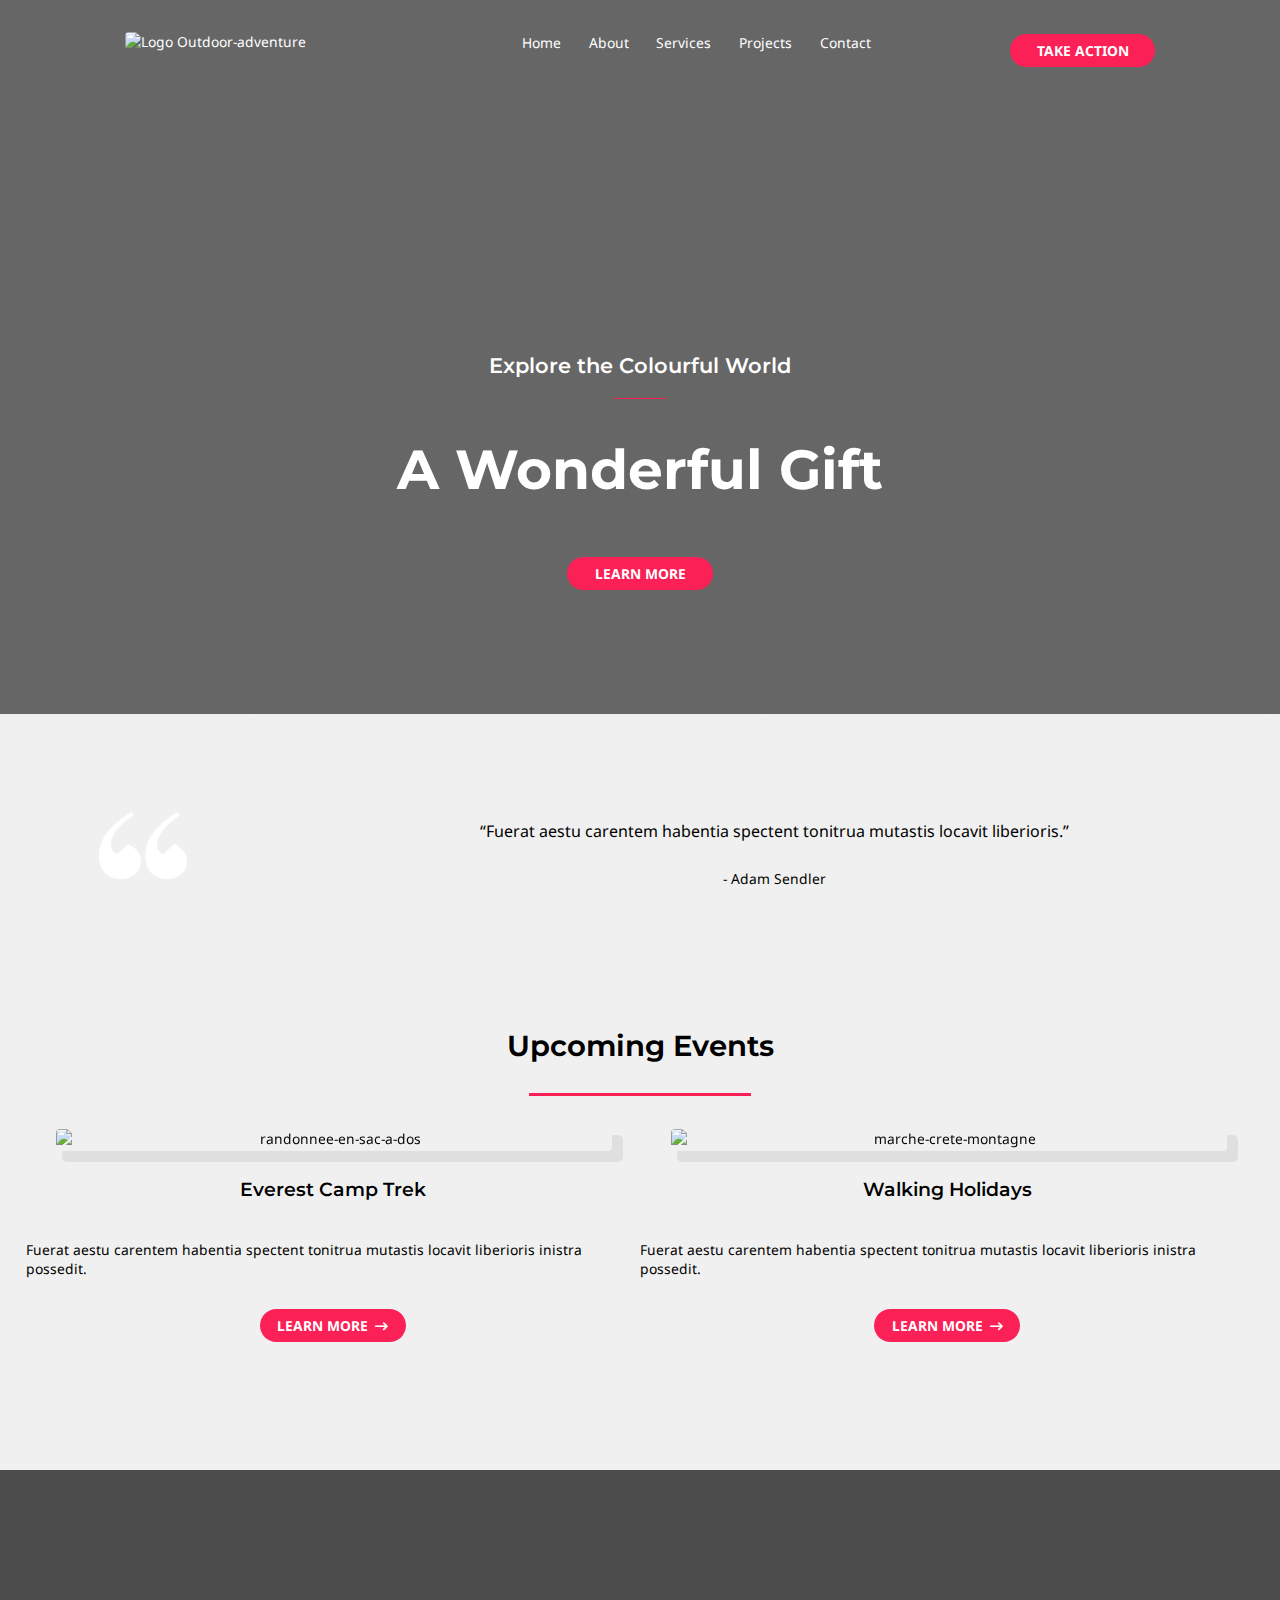
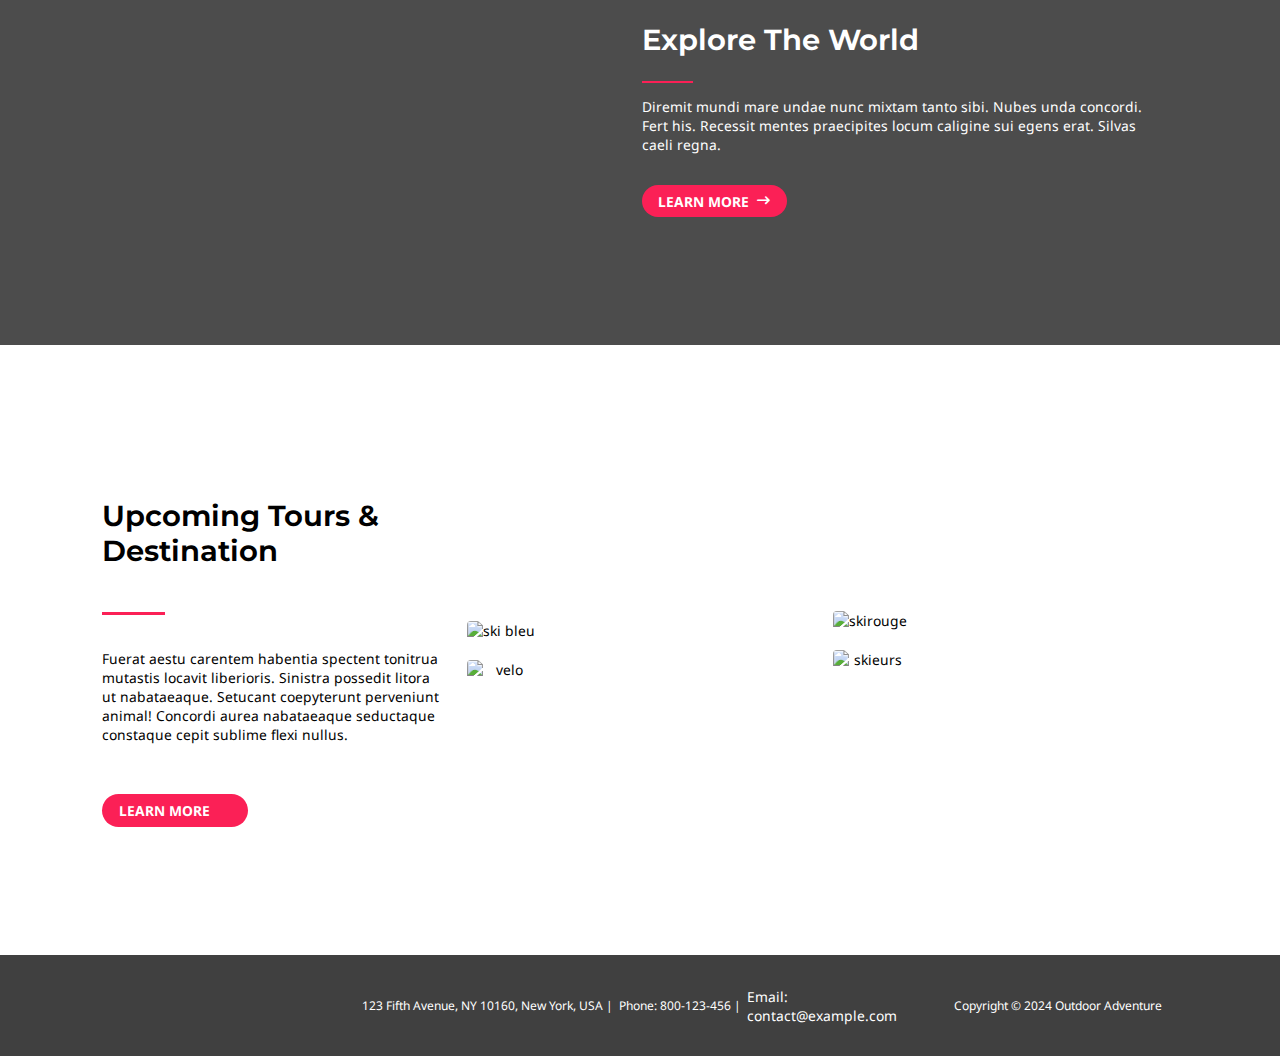
==== commit 958a0fa4: "index a la racine" ====
--- a/index.html
+++ b/index.html
@@ -5,7 +5,7 @@
     <meta charset="UTF-8">
     <meta name="viewport" content="width=device-width, initial-scale=1.0">
     <title>Outdoor Adventure</title>
-    <link rel="stylesheet" href="style.css">
+    <link rel="stylesheet" href="./css/style.css">
     <link rel="stylesheet" href="https://cdnjs.cloudflare.com/ajax/libs/font-awesome/6.2.0/css/all.min.css">
     <!--liens vers les ressources extérieures de la page-->
 </head>
@@ -15,9 +15,9 @@
         <!-- debut Header1 " navbar" est contituée d'une image (le logo, situé dans un lien), du menu (ul, li, a) et d'un bouton-->
         <div class="Header1"> <!--élément qui permet de créer une division structurelle de la page pour effectuer des mise en page à l'aide de conteneurs neutres-->
 
-            <div id="Logo"> <!--attribut qui determine l'identifiant unique de l'élément--> <a href="index.html"><img
+            <div id="Logo"> <!--attribut qui determine l'identifiant unique de l'élément--> <a href="index.html"><img id="logoblanc"
                     src="https://websitedemos.net/outdoor-adventure-02/wp-content/uploads/sites/351/2020/01/white-logo-150x42.png"
-                    alt="Logo Outdoor-adventure"> </a>
+                    alt="Logo Outdoor-adventure"><img id="logoblack" src="./Images/black-logo2x.png" alt="logoblack"> </a>
             </div>
 
             <div class="navbarCTA">
@@ -28,7 +28,7 @@
                         <li><a href="about.html">About</a></li>
                         <li><a href="services.html">Services</a></li>
                         <li><a href="project.html">Projects</a></li>
-                        <li><a href="contact.html">Contact</a></li>
+                        <li><a href="contact2.html">Contact</a></li>
                     </ul>
                 </nav>
                 <button type="submit"><div id="Take-Action"><a href="#">TAKE ACTION</a></div></button>
@@ -50,7 +50,7 @@
     </header>
     <main> <!--element unique qui indique le contenu principal de la page-->
         <section class="banner">
-            <div id="quote"><img src="./Images/invisible-thing.png" alt="guillemet"><!--Balise auto-fermante-->
+            <div id="quote"><img src="./Images/logo2.png" alt="guillemet"><!--Balise auto-fermante-->
             </div>
             <div class="citation">
                 <p><q>Fuerat aestu carentem habentia spectent tonitrua mutastis locavit liberioris.</q></p><!--imbrication des éléments : p de type bloc peut contenir q de type inline-->
@@ -59,7 +59,6 @@
         </section>
         
         <section class="evenement"> <!--element qui permet de regrouper des elements partageant la thematique evenements-->
-            <div class="evenement section">
                 <h2>Upcoming Events</h2> <!--hx element de titrage qui permet d inserer des niveaux de titre hierarchique, forte valeur semantique-->
                 <span class="separator"></span>
                 <div class="evt">
@@ -86,7 +85,6 @@
                         </button>
                     </div>
                 </div>
-            </div>
         </section>
 
         <section class="bg-fix">
@@ -125,7 +123,10 @@
     </main>
     <footer> <!--balises appropriées element qui permet d inserer une zone d'affichage pour le pied de page -->
          <!-- element dedie a inserer des adresses-->
-            <p><address>123 Fifth Avenue, NY 10160, New York, USA |</address> Phone: 800-123-456 | <address> Email: contact@example.com</address></p>
+            <p><address id="fifthavenue">123 Fifth Avenue, NY 10160, New York, USA |</address>
+                <p>Phone: <span>800-123-456</span> | </p>
+                <a href="mailto:contact@example.com "><address>Email: <span>contact@example.com</span> </address></a>
+            </p>
         
             <p>Copyright © 2024 Outdoor Adventure</p>
     </footer>
--- a/css/style.css
+++ b/css/style.css
@@ -0,0 +1,458 @@
+@import url('https://fonts.googleapis.com/css2?family=Noto+Sans:ital,wght@0,100..900;1,100..900&display=swap');
+@import url('https://fonts.googleapis.com/css2?family=Montserrat:ital,wght@0,100..900;1,100..900&display=swap');
+
+
+
+body {
+    margin: 0;
+    padding: 0;
+    font-family: "Noto Sans", sans-serif;
+    font-size: 1.08vw;
+    /*dimensions en % ou en vw.
+     taille de police par défaut de tous les textes inclus dans le body conversion de 16px en em pour lisibilité sur différents supports*/
+}
+
+header,
+footer {
+    color: white;
+}
+
+h2,
+h1,
+h3,
+h4 {
+    font-family: "Montserrat", sans-serif;
+    font-optical-sizing: auto;
+    font-weight: 500;
+    font-style: normal;
+}
+
+h1 {
+    font-size: 4.295vw;
+    font-weight: 700;
+}
+h2 {
+    font-size:2.282vw;
+    font-weight:650; 
+}
+
+h3 {
+    font-size: 1.611vw;
+    font-weight: 600;
+}
+h4 {
+    font-weight: 580;
+    font-size: 1.500vw;
+}
+img {
+    max-width: 100%;
+    max-height: 100%;
+    border-radius: 4px;
+    object-fit: cover;
+}
+
+header {
+    height: 55.772vw;
+    display: flex;
+    justify-content: space-between;
+    flex-flow: column wrap;
+    background-image: linear-gradient(rgba(64, 64, 64, 0.8), rgba(64, 64, 64, 0.8)), url(https://websitedemos.net/outdoor-adventure-02/wp-content/uploads/sites/351/2018/11/hero-bg.jpg);
+    background-attachment: fixed; /*Le background est fixé (le menu et les titres défilent devant l'image lors du scroll).*/
+    background-size: cover;
+    background-position: center;
+    background-repeat: no-repeat;
+}
+/* Les éléments de l'en-tête s'alignent en colonne */
+
+#Take-Action {
+    width: 100%;
+}
+/*positionnement du logo par rapport au menu et utilisation de *display:flex* pour obtenir le positionnement désiré*/
+
+.Header1 {
+    margin: 0 8.389vw;
+    padding: 1.342vw;
+    display: flex;
+    justify-content: space-between;
+    align-items: center;
+    flex-direction: row;
+    
+}
+
+.navbarCTA {
+    display: flex;
+    align-items: center;
+    justify-content: space-between;
+    /* Espacement autour du bouton */
+    max-width: 53.691vw;
+    width: 100%;
+    /* Étendre la barre de navigation sur toute la largeur */
+    
+}
+
+
+ul {
+    display: flex;
+    justify-content: space-around;
+    align-items: center;
+    /*alignement des éléments au centre*/
+    list-style-type: none;
+    /*suppression des puces*/
+    
+}
+
+li:hover {
+    /*change le curseur de la souris en main au survol des éléments cliquables*/
+    cursor: pointer;
+}
+a {
+    text-decoration: none;
+    /*suppression du surlignage par défaut*/
+    color: white;
+    font-size: 1.08vw;
+    width: max-content;
+    
+}
+a:visited {
+    background-color: #000;/*liens visités auront un fond noir et une couleur blanche*/  
+    color: #fff;
+}
+
+#Take-Action a {
+    display: block;
+    width: 100%;
+}
+ul a {
+    padding: 1em;
+}
+
+button {
+    background: #fb2056;
+    padding: 0.537vw 1.285vw;
+    width: 11.383vw;
+    border-radius: 2.013vw;
+    /*bord du bouton arrondi*/
+    border: 0;
+    color: white;
+    font-weight: bold;
+    font-family: "Noto Sans", sans-serif;
+    font-size: 1vw;
+    margin-top: 1.32vw;
+    /* Ajoute de l'espace au-dessus du bouton TAKE ACTION */
+}
+
+button:hover {
+    /* changement de couleur de fond au survol*/
+    background-color: #da1c4b;
+    transition: background-color 0.3s ease;
+    
+}
+
+footer {
+    
+    display: flex;
+    flex-wrap: wrap;
+    justify-content: center;
+    align-items: center;
+    gap: 6px;
+
+    font-size: 0.94vw;
+    /* positionnement est centré horizontalement et équitablement réparti verticalement -
+    dimensions en % ou en vw. 
+    conversion de 14px en vw pour lisibilité sur différents supports*/
+    background-color: #404040;
+    padding: 30px;
+}
+
+address {
+    font-style: normal;
+    width: 40%;
+}
+#fifthavenue {
+ text-align: right;
+}
+
+.Header2 {
+    display: flex;
+    justify-content: center;
+    align-items: center;
+    flex-flow: column wrap;
+    padding-bottom: 4.85vw;
+    margin-bottom: 4.85vw;
+}
+
+.Header2 span {
+    width: 4%;
+    margin: 0 auto;
+    border-bottom: #fb2056 solid 0.134vw;
+}
+.banner, #quote, .citation, img { /*Cette partie est globalement centrée, sauf l'image sur le côté.*/
+    display: flex;
+    flex-direction: column;
+    align-items: center;
+    justify-content: center;
+    text-align: center;
+    width: 100%; /* Assure que les éléments prennent toute la largeur sur petits écrans */
+}
+.banner {
+    display: flex;
+    justify-content: flex-start;
+    align-items: center;
+    padding: 4.85vw 0.201vw 4.85vw 0;
+    gap: 40px;
+    background-color: #f0f0f0; /* Ajout d'un fond légèrement gris */
+ 
+}
+#quote {
+    width: 11.477vw;
+    display: flex;
+   justify-content: center;
+   margin: 1vw;
+
+}
+/* Ajustement pour la citation */
+.citation {
+    padding: 1.007vw 0 1.007vw 0;
+    border-radius: 10px; /* Bords arrondis pour la citation */
+    margin-top: 1.342vw; /* Ajout d'un espacement en haut */
+    display: flex;
+    flex-direction: column;
+    justify-content: flex-end;
+    align-items: center;
+    width: 70%;
+    
+}
+.citation q {
+    font-size: 1.08vw;
+}
+.evenement {
+    background-color: #f0f0f0;
+    display: flex;
+    justify-content: space-around;
+   flex-direction: column;
+   align-items: center;/*Tout est centré ici. */
+   gap: 30px;
+   padding: 4% 2% 10% 2%;
+   
+}
+.separator {
+    width: 18%;
+    /*margin: 0 auto;*/
+    border-bottom: #fb2056 solid 0.268vw;
+}
+.evenement h2 {
+    margin: 0;
+}
+.evt {
+    display: flex;
+    justify-content: center;/*Tout est centré ici. */
+}
+.evt1 ,.evt2 {
+    display: flex;
+    flex-flow: column wrap;
+    align-items: center;/*Tout est centré ici. */
+}
+.image {
+    border-radius: 4px;
+    box-shadow: 10px 10px 0 1px rgba(0, 0, 0, .07);
+    filter: brightness(103%) contrast(96%)saturate(101%) hue-rotate(353deg);
+    padding: 3px;
+    width: 90%;
+    
+}
+.bg-fix {
+    display: flex;
+    justify-content: center;
+    gap: 3px;
+    padding: 10%;
+    background-image: url(https://websitedemos.net/outdoor-adventure-02/wp-content/uploads/sites/351/2020/01/section-bg-img.jpg);
+    background-blend-mode: color;
+    background-color: rgba(0, 0, 0, .7);
+    background-attachment: fixed;
+    background-position: center;
+    background-size: cover;
+    background-repeat: no-repeat;
+}
+.bg-fix h2, .bg-fix p {
+    color: white;
+}
+.bg-fix-1, .bg-fix-2 {
+    display: flex;
+    width: 50%;
+    flex-direction: column;
+}
+.bg-fix-2 span {
+    width: 10%;
+    border-bottom: #fb2056 solid 0.200vw;  
+}
+.bg-fix-2 button, .dest button {
+    display: flex;
+    align-items: center;
+    
+
+}
+.destination {
+    display: inline-flex;
+    align-items: center;
+    justify-content: space-around;
+    gap: 20px;
+    padding: 10% 8% 10% 8%;
+}
+.dest {
+    display: flex;
+    flex-flow: column wrap;
+    gap: 20px;
+    width: 33%;
+    align-content: space-between;
+}
+.blank {
+    height: 1%;
+}
+
+/* comportement du menu sur différentes largeurs d'écrans
+ -Styles pour les écrans de largeur inférieure ou égale à 767px */
+@media (max-width: 767px) {
+    .navbarCTA nav ul {
+        display: none;
+        /* Cache la liste de navigation */
+        flex-direction: column;
+        width: 100%;
+    }
+
+
+    .icone-menu {
+        display: block;
+        /* Assure que l'icône est visible en mode mobile */
+        cursor: pointer;
+        position: absolute;
+        top: 1.32vw;
+        right: 1.32vw;
+        font-size: 5vw;
+        background-color: #fb2056;
+        /* Couleur de fond */
+        color: white;
+        padding:0.56vw 2vw 0.4vw 2vw;
+        border-radius: 2px;
+        z-index: 1000; /*ordre et position des élements flexibles ou enfants*/
+        transition: background-color 0.3s ease;
+    }
+
+    .icone-menu:hover {
+        background-color: #da1c4b;
+    }
+    .banner, #quote, .citation, img {
+        flex-direction: column;
+        align-items: center;
+        justify-content: center;
+    }
+    
+    img {
+        max-width: 100%; /* Limite la largeur de l'image pour éviter qu'elle soit trop grande */
+        height: auto; /* Maintient le ratio de l'image */
+    }
+    body, footer, header,a {
+        font-size: 9px;
+    }
+    button {
+        width: 21vw;
+    }
+    h1 {
+        font-size: 8vw;
+    }
+    h2 {
+        font-size: 4.295vw;
+       
+    }
+    h3 {
+        font-size:2.282vw;
+        
+    }
+    h4 {
+        font-size: 1.611vw;
+       
+    }
+    #fifthavenue {
+        text-align: left;
+       
+    }
+    .evt {
+        display: flex;
+        flex-flow: column wrap;
+        align-items: center;
+        
+    }
+    .bg-fix, .destination {
+        flex-flow: column wrap;
+        align-items: center;
+        
+    }
+    .bg-fix-2, .dest {
+        display: flex;
+        width: 100%;
+        justify-content: center;
+        
+    }
+    .bg-fix-2 button {
+        width: 30%;
+    }
+    .destination {
+        padding: 1% 6% 1% 6%;
+        background-color: #f0f0f0;
+    }
+    .Header1 {
+        background-color: #f0f0f0;
+        margin: 0;
+        padding:3%
+    }
+    #logoblanc, .navbarCTA button {
+        display: none;
+        /* Cache le logo blanc sur les  plus petits écrans type mobile */
+    }
+    .Header1 img {
+        max-width: 50%;
+    }
+    .citation q {
+        width: 100%;
+        font-size: 14px;
+    }
+    footer span {
+        text-decoration: underline;
+    }
+    header {
+        height: auto;
+        background-position-y:13vw ;
+        background-attachment: local;
+    }
+    .Header2 {
+        margin-top: 15vw;
+        margin-bottom: 12vw;
+    }
+       
+}
+
+
+
+/* Styles pour les écrans de largeur supérieure à 768px */
+@media (min-width: 768px) {
+    .banner, #quote, img {
+        flex-direction: row; /* Les éléments sont en ligne sur les écrans plus larges*/ 
+        justify-content: space-evenly; /* Distribue l'espace uniformément ;*/
+    }
+
+   #quote img {
+        max-width: 60%; /* Limite la taille de l'image sur les grands écrans */
+    }
+
+    .citation q {
+        font-size: 16px; /* Rétablit la taille originale des citations sur les grands écrans */
+    }
+    .icone-menu {
+        display: none;
+        /* Cache l'icône menu sur les écrans plus larges */
+    }
+    #logoblack {
+        display: none;
+        /* Cache le logo noir sur les écrans plus larges */
+    }
+}
+
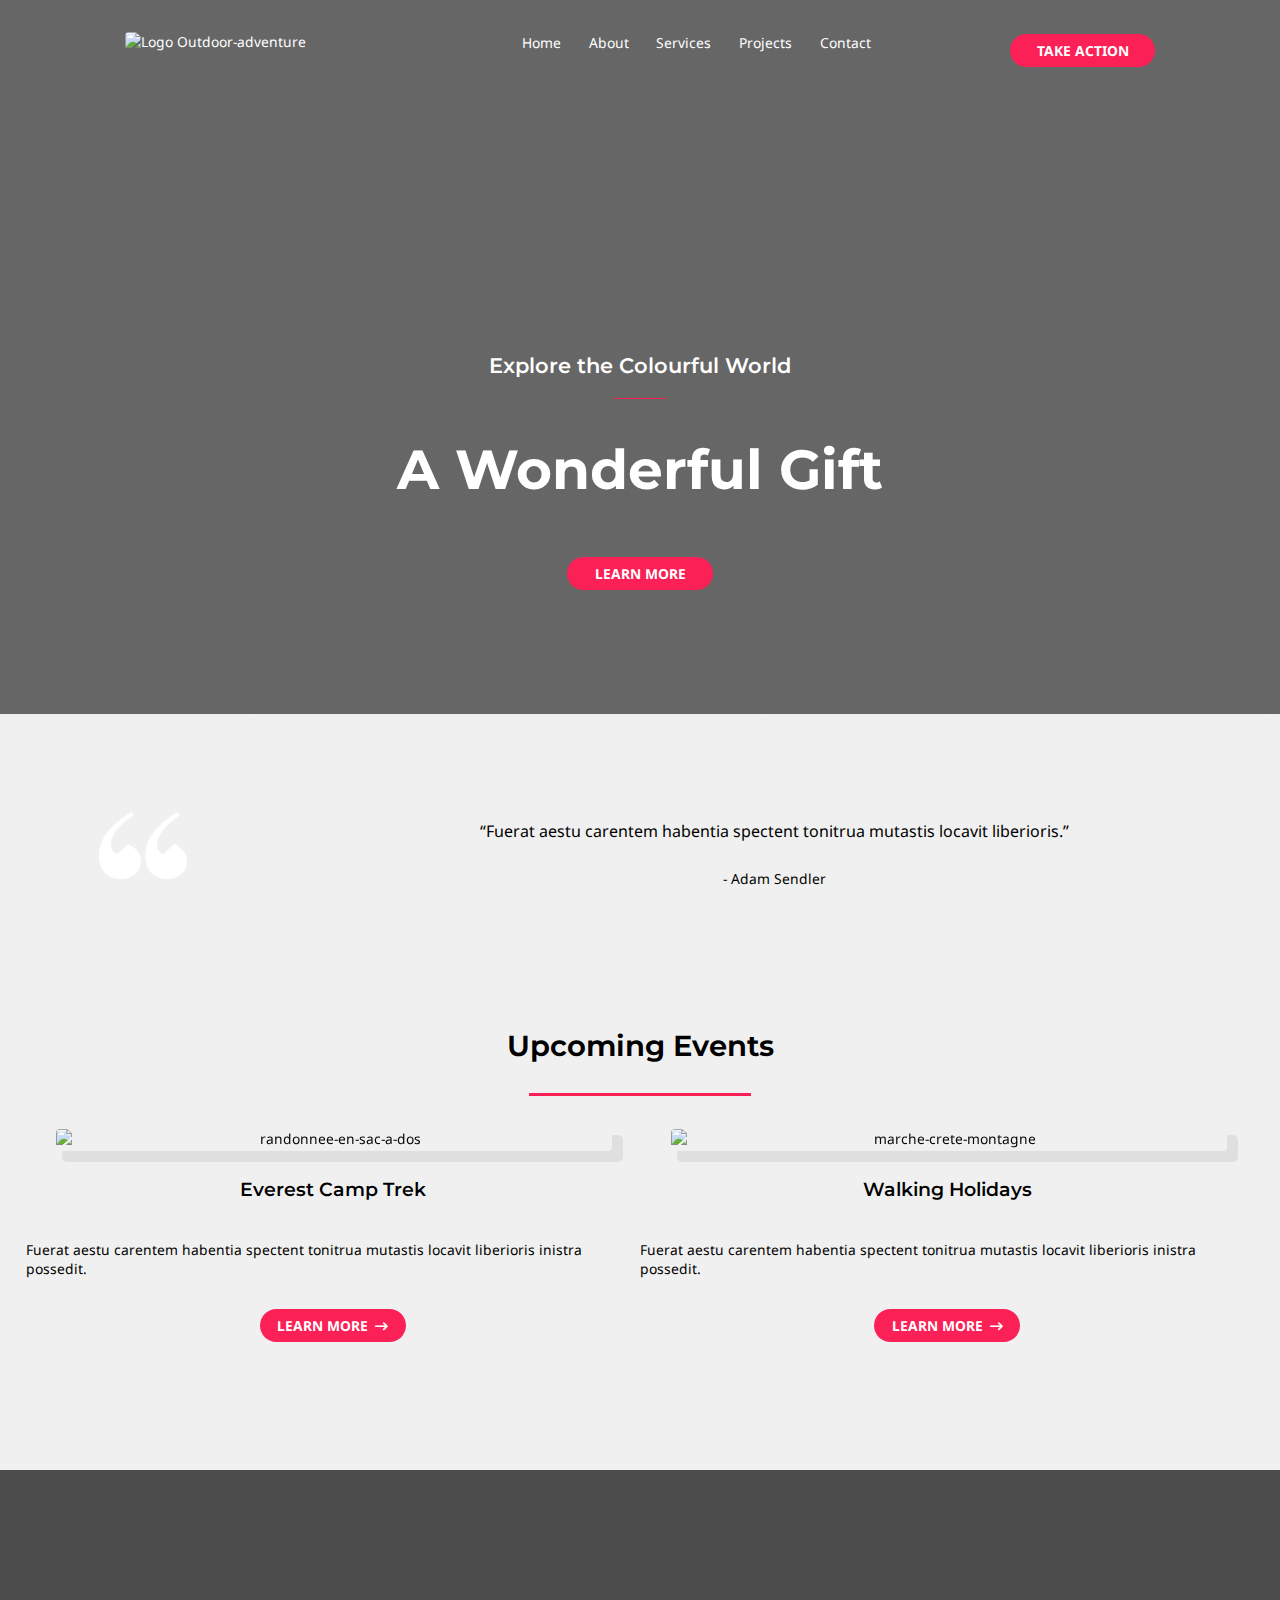
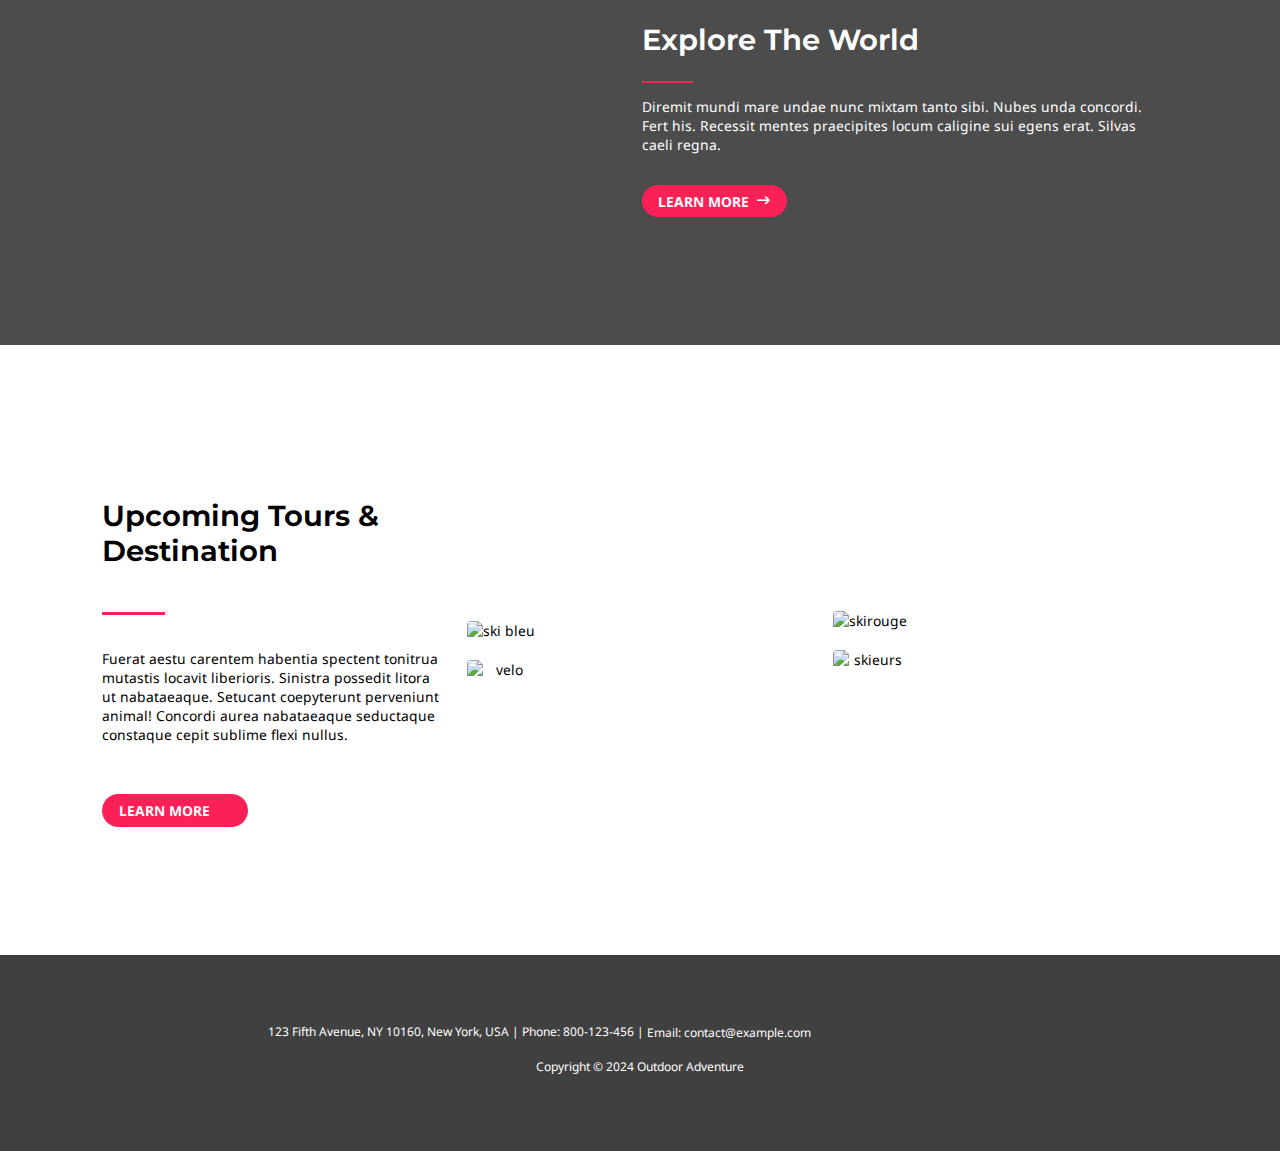
==== commit a7b14390: "aboutmediaqueries" ====
--- a/index.html
+++ b/index.html
@@ -123,9 +123,11 @@
     </main>
     <footer> <!--balises appropriées element qui permet d inserer une zone d'affichage pour le pied de page -->
          <!-- element dedie a inserer des adresses-->
-            <p><address id="fifthavenue">123 Fifth Avenue, NY 10160, New York, USA |</address>
-                <p>Phone: <span>800-123-456</span> | </p>
-                <a href="mailto:contact@example.com "><address>Email: <span>contact@example.com</span> </address></a>
+
+            <p>
+                <address id="fifthavenue">123 Fifth Avenue, NY 10160, New York, USA |
+                Phone: <span>800-123-456</span></address> | 
+                <address>Email: <a href="mailto:contact@example.com "></a><span>contact@example.com</span> </a></address>
             </p>
         
             <p>Copyright © 2024 Outdoor Adventure</p>
--- a/css/style.css
+++ b/css/style.css
@@ -154,19 +154,19 @@
     flex-wrap: wrap;
     justify-content: center;
     align-items: center;
-    gap: 6px;
+    gap: 3px;
 
     font-size: 0.94vw;
     /* positionnement est centré horizontalement et équitablement réparti verticalement -
     dimensions en % ou en vw. 
     conversion de 14px en vw pour lisibilité sur différents supports*/
     background-color: #404040;
-    padding: 30px;
+    padding: 5%;
 }
 
 address {
     font-style: normal;
-    width: 40%;
+    width: 45%;
 }
 #fifthavenue {
  text-align: right;
@@ -372,7 +372,7 @@
        
     }
     #fifthavenue {
-        text-align: left;
+        text-align: center;
        
     }
     .evt {
@@ -418,6 +418,9 @@
     footer span {
         text-decoration: underline;
     }
+    footer p {
+        margin: 0;
+    }
     header {
         height: auto;
         background-position-y:13vw ;
@@ -426,6 +429,9 @@
     .Header2 {
         margin-top: 15vw;
         margin-bottom: 12vw;
+    }
+    address {
+        width: auto;
     }
        
 }
